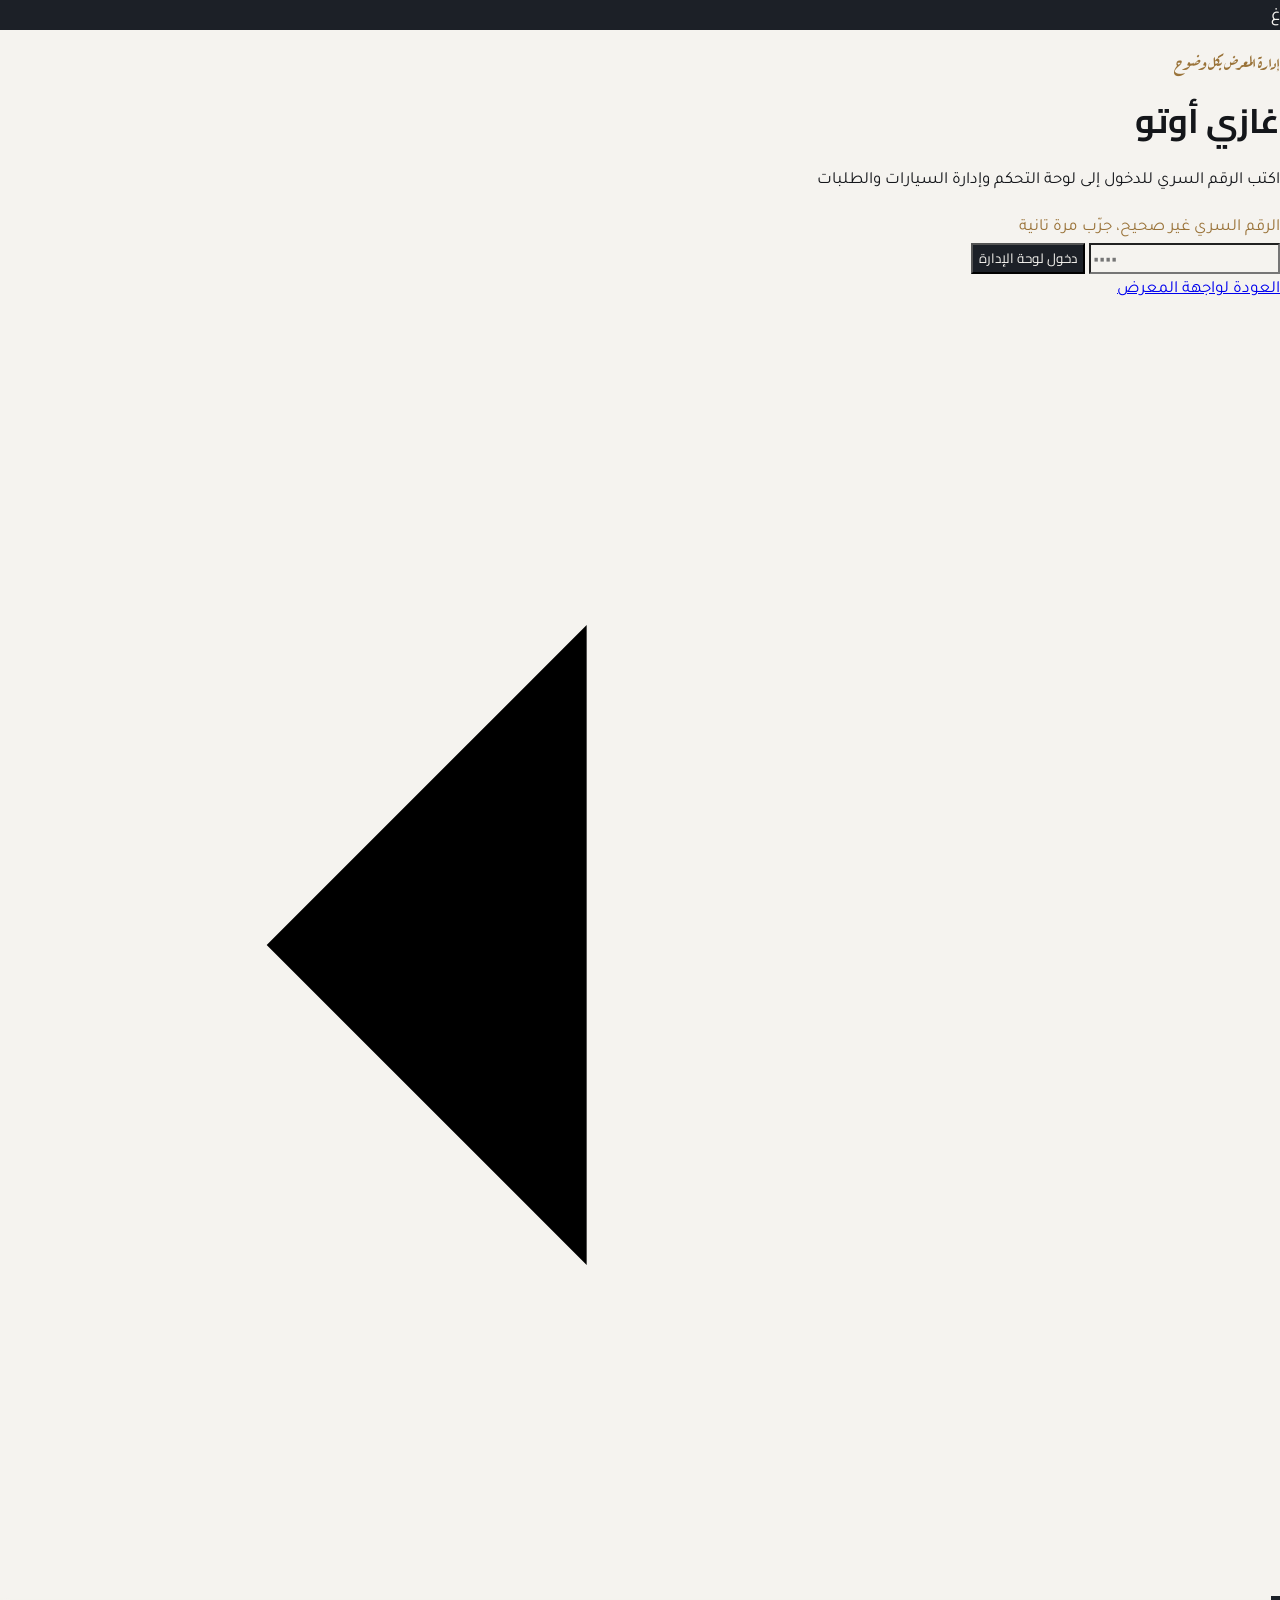
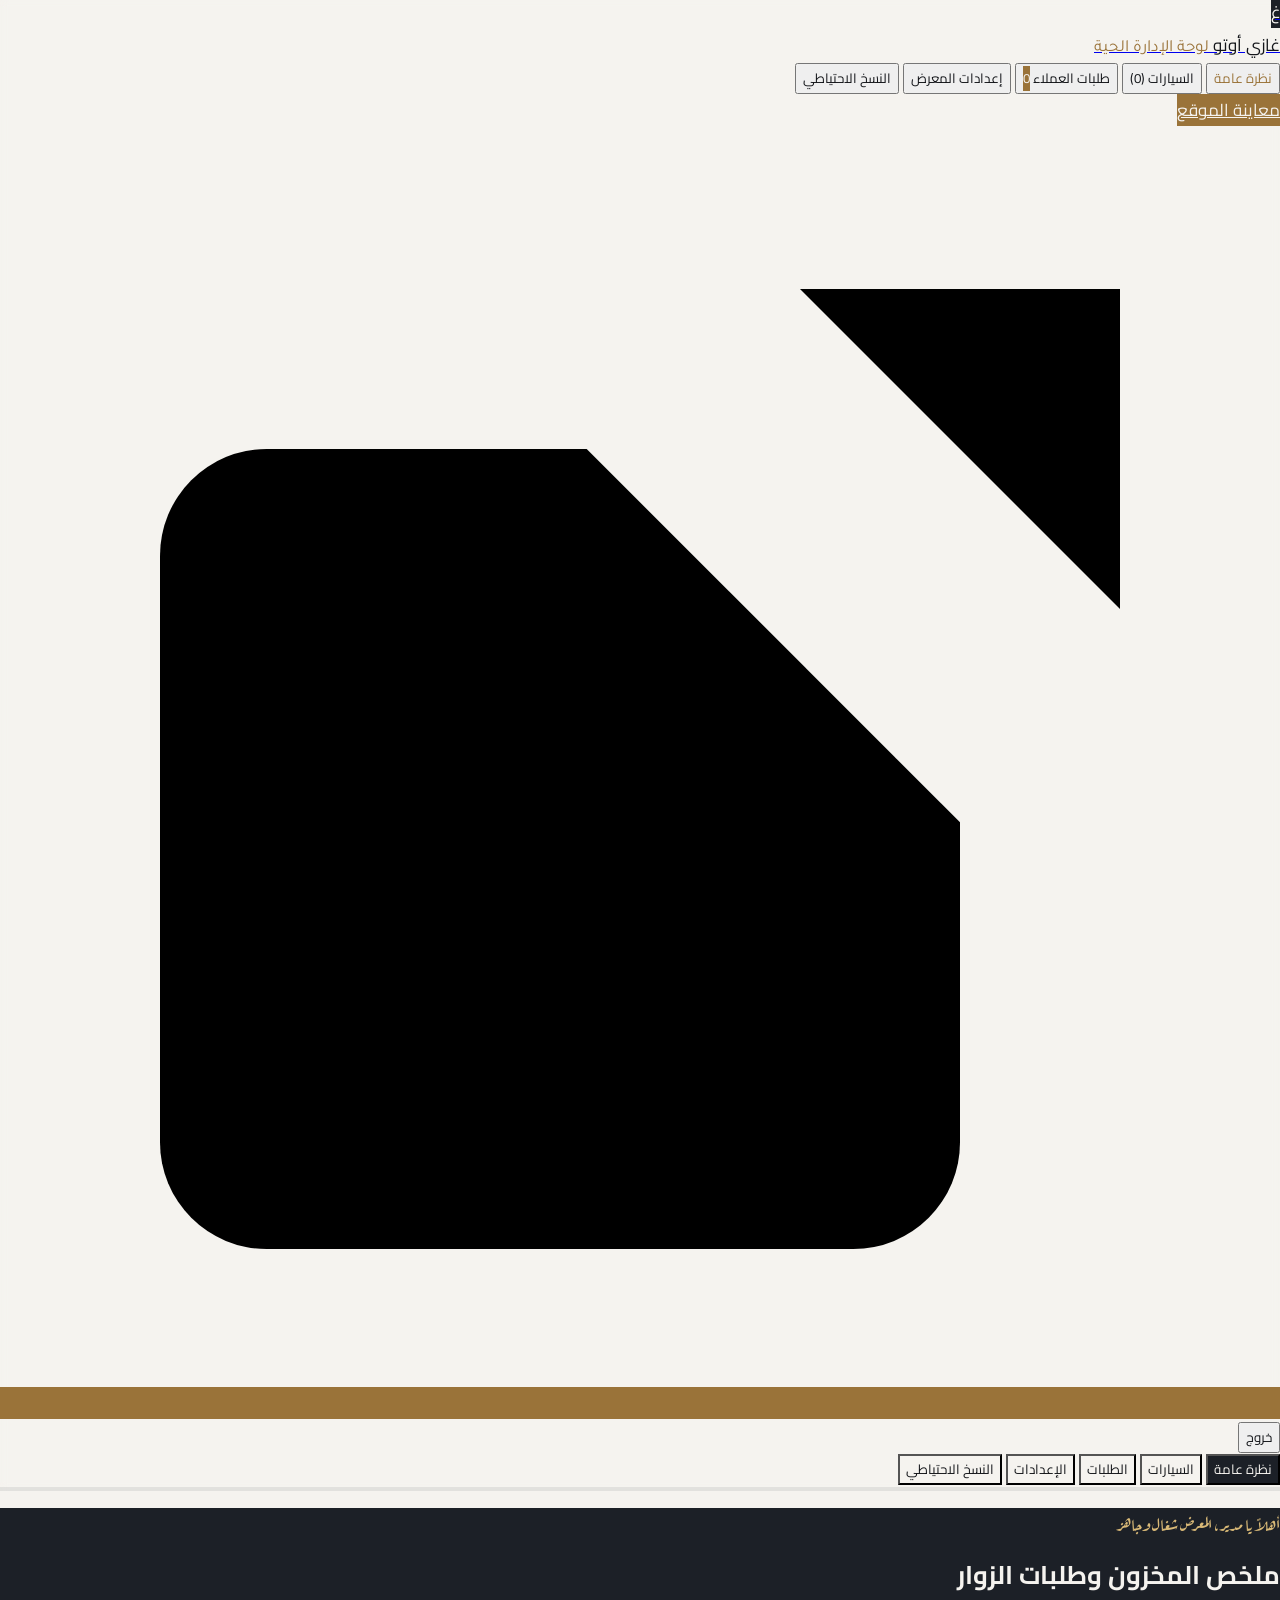
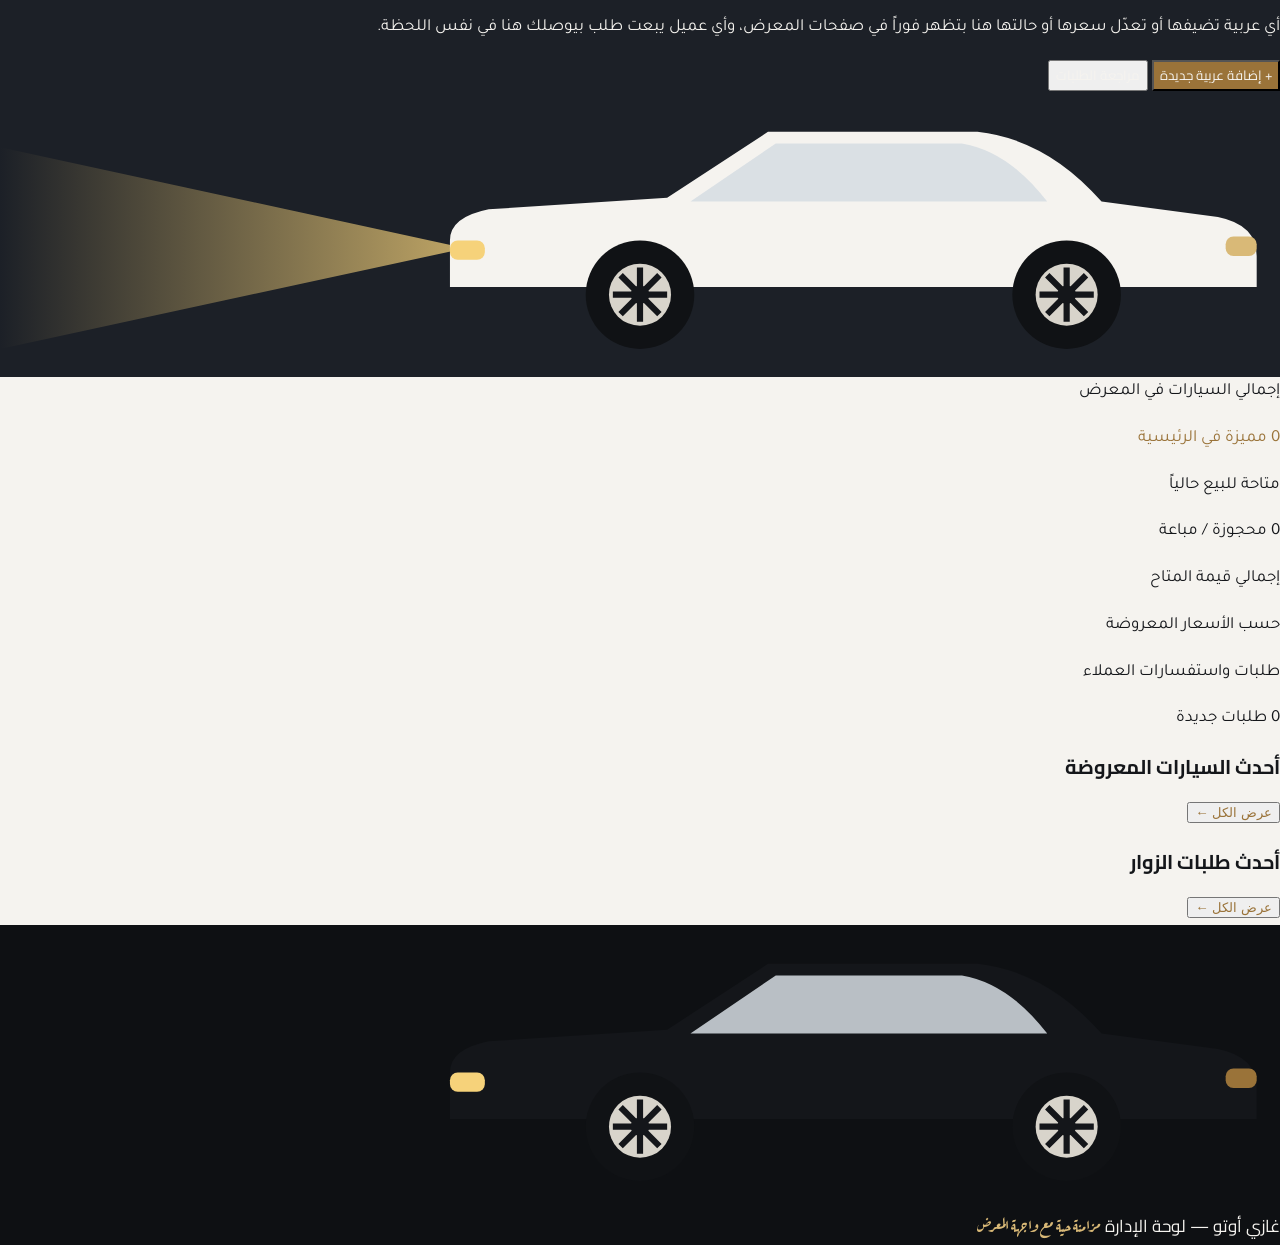
==== admin.html @ 392f503a "Add files via upload" ====
<!DOCTYPE html>
<html lang="ar" dir="rtl">
<head>
  <meta charset="UTF-8" />
  <meta name="viewport" content="width=device-width, initial-scale=1.0" />
  <title>غازي أوتو | لوحة التحكم الإدارية</title>
  <meta name="robots" content="noindex, nofollow" />
  <link rel="preconnect" href="https://fonts.googleapis.com" />
  <link rel="preconnect" href="https://fonts.gstatic.com" crossorigin />
  <link href="https://fonts.googleapis.com/css2?family=Aref+Ruqaa:wght@400;700&family=Cairo:wght@600;800;900&family=Tajawal:wght@400;500;700&display=swap" rel="stylesheet" />
  <script src="https://cdn.tailwindcss.com"></script>
  <script src="js/tailwind-config.js"></script>
  <link rel="stylesheet" href="css/styles.css" />
  <style>
    .admin-panel-section {
      display: none;
    }
    .admin-panel-section.active {
      display: block;
      animation: card-in 0.35s cubic-bezier(.2,.8,.2,1) both;
    }
    .admin-modal {
      display: none;
    }
    .admin-modal.open {
      display: flex;
    }
  </style>
</head>
<body class="min-h-screen bg-paper text-ink antialiased">

  <!-- ==================== LOGIN GATE ==================== -->
  <div id="loginGate" class="flex min-h-screen items-center justify-center px-5 py-12">
    <div class="w-full max-w-md overflow-hidden rounded-3xl border-2 border-ink/15 bg-white shadow-[0_24px_50px_-20px_rgba(20,22,26,.35)]">
      <div class="tread h-4 w-full"></div>
      <div class="p-8 text-center sm:p-10">
        <div class="mx-auto mb-5 grid size-16 place-items-center rounded-full bg-olive font-display text-3xl font-extrabold text-paper shadow-[0_0_0_4px_#ffffff,0_0_0_7px_var(--color-olive)]">
          <span class="relative">غ</span>
        </div>
        <p class="font-hand text-2xl text-clay">إدارة المعرض بكل وضوح</p>
        <h1 class="mt-1 font-display text-3xl font-black text-ink">غازي أوتو</h1>
        <p class="mt-2 text-sm text-ink/70">اكتب الرقم السري للدخول إلى لوحة التحكم وإدارة السيارات والطلبات</p>

        <div id="loginError" class="mt-4 hidden rounded-2xl border border-clay/40 bg-clay/10 px-4 py-2.5 text-sm font-bold text-clay">
          الرقم السري غير صحيح، جرّب مرة تانية
        </div>

        <div class="mt-6 space-y-4">
          <input
            type="password"
            id="pinInput"
            maxlength="16"
            placeholder="••••"
            autocomplete="off"
            dir="ltr"
            class="w-full rounded-2xl border-2 border-ink/15 bg-paper px-4 py-3.5 text-center font-display text-2xl font-extrabold tracking-[0.4em] outline-none transition focus:border-olive focus:bg-white"
          />
          <button
            type="button"
            id="loginBtn"
            class="w-full rounded-full bg-olive px-6 py-3.5 font-display text-lg font-extrabold text-paper transition hover:bg-clay"
          >
            دخول لوحة الإدارة
          </button>
        </div>

        <div class="mt-6 border-t border-ink/10 pt-4">
          <a href="index.html" class="inline-flex items-center gap-1.5 text-sm font-bold text-ink/60 transition hover:text-clay">
            <span>العودة لواجهة المعرض</span>
            <svg viewBox="0 0 24 24" class="size-4 fill-none stroke-current" stroke-width="2.2" stroke-linecap="round" stroke-linejoin="round"><path d="M19 12H5m6-6-6 6 6 6" /></svg>
          </a>
        </div>
      </div>
    </div>
  </div>

  <!-- ==================== MAIN ADMIN SHELL ==================== -->
  <div id="appShell" class="hidden min-h-screen flex-col">

    <!-- Sticky Header matching index.html -->
    <header class="sticky top-0 z-40 border-b border-ink/10 bg-paper/95 backdrop-blur-xs">
      <div class="mx-auto flex max-w-7xl items-center justify-between gap-4 px-5 py-3">
        <!-- Brand Mark -->
        <div class="flex items-center gap-3">
          <a href="index.html" target="_blank" rel="noopener" class="group flex items-center gap-3" title="فتح الموقع في تبويب جديد">
            <span class="relative grid size-11 place-items-center rounded-full bg-olive font-display text-xl font-extrabold text-paper shadow-[0_0_0_3px_var(--color-paper),0_0_0_5px_var(--color-olive)]">
              <span class="absolute inset-[5px] rounded-full border-2 border-dashed border-paper/40 transition-transform duration-700 group-hover:rotate-180"></span>
              <span class="relative">غ</span>
            </span>
            <div>
              <span class="flex items-center gap-2 font-display text-xl font-extrabold leading-none text-ink">
                غازي أوتو
                <span class="inline-block size-2.5 rounded-full bg-[#1f8f4d]" title="متصل بالموقع مباشرة"></span>
              </span>
              <span class="mt-1 block text-xs font-bold text-clay">لوحة الإدارة الحية</span>
            </div>
          </a>
        </div>

        <!-- Desktop Navigation Tabs -->
        <nav class="hidden items-center gap-7 lg:flex" aria-label="أقسام الإدارة">
          <button type="button" data-tab="dashboard" class="nav-link admin-tab-btn relative py-1.5 font-display text-[16px] font-extrabold text-clay transition-colors">
            نظرة عامة
            <span class="lane absolute inset-x-0 -bottom-1 h-[3px] rounded-full opacity-100"></span>
          </button>
          <button type="button" data-tab="cars" class="nav-link admin-tab-btn relative py-1.5 font-display text-[16px] font-bold text-ink transition-colors hover:text-clay">
            السيارات (<span id="navCarsCount">0</span>)
            <span class="lane absolute inset-x-0 -bottom-1 h-[3px] rounded-full opacity-0"></span>
          </button>
          <button type="button" data-tab="inquiries" class="nav-link admin-tab-btn relative inline-flex items-center gap-2 py-1.5 font-display text-[16px] font-bold text-ink transition-colors hover:text-clay">
            <span>طلبات العملاء</span>
            <span id="navNewInqBadge" class="hidden rounded-full bg-clay px-2 py-0.5 text-xs font-extrabold text-paper">0</span>
            <span class="lane absolute inset-x-0 -bottom-1 h-[3px] rounded-full opacity-0"></span>
          </button>
          <button type="button" data-tab="settings" class="nav-link admin-tab-btn relative py-1.5 font-display text-[16px] font-bold text-ink transition-colors hover:text-clay">
            إعدادات المعرض
            <span class="lane absolute inset-x-0 -bottom-1 h-[3px] rounded-full opacity-0"></span>
          </button>
          <button type="button" data-tab="backup" class="nav-link admin-tab-btn relative py-1.5 font-display text-[16px] font-bold text-ink transition-colors hover:text-clay">
            النسخ الاحتياطي
            <span class="lane absolute inset-x-0 -bottom-1 h-[3px] rounded-full opacity-0"></span>
          </button>
        </nav>

        <!-- Right Actions -->
        <div class="flex items-center gap-2.5">
          <a
            href="index.html"
            target="_blank"
            rel="noopener"
            class="inline-flex items-center gap-2 rounded-full bg-clay px-4 py-2 font-display text-sm font-extrabold text-paper transition hover:bg-olive"
          >
            <span>معاينة الموقع</span>
            <svg viewBox="0 0 24 24" class="size-4 fill-none stroke-current" stroke-width="2.2" stroke-linecap="round" stroke-linejoin="round">
              <path d="M18 13v6a2 2 0 0 1-2 2H5a2 2 0 0 1-2-2V8a2 2 0 0 1 2-2h6" />
              <polyline points="15 3 21 3 21 9" />
              <line x1="10" y1="14" x2="21" y2="3" />
            </svg>
          </a>
          <button
            type="button"
            id="logoutBtn"
            class="inline-flex items-center gap-1.5 rounded-full border-2 border-ink/15 bg-white px-4 py-2 font-display text-sm font-bold text-ink transition hover:border-ink"
          >
            خروج
          </button>
        </div>
      </div>

      <!-- Mobile Horizontal Tabs -->
      <div class="flex gap-2 overflow-x-auto border-t border-ink/10 bg-sand/40 px-4 py-2.5 lg:hidden">
        <button type="button" data-tab="dashboard" class="admin-tab-mobile shrink-0 rounded-full bg-olive px-4 py-1.5 font-display text-sm font-bold text-paper">نظرة عامة</button>
        <button type="button" data-tab="cars" class="admin-tab-mobile shrink-0 rounded-full border border-ink/15 bg-paper px-4 py-1.5 font-display text-sm font-bold text-ink">السيارات</button>
        <button type="button" data-tab="inquiries" class="admin-tab-mobile shrink-0 rounded-full border border-ink/15 bg-paper px-4 py-1.5 font-display text-sm font-bold text-ink">الطلبات</button>
        <button type="button" data-tab="settings" class="admin-tab-mobile shrink-0 rounded-full border border-ink/15 bg-paper px-4 py-1.5 font-display text-sm font-bold text-ink">الإعدادات</button>
        <button type="button" data-tab="backup" class="admin-tab-mobile shrink-0 rounded-full border border-ink/15 bg-paper px-4 py-1.5 font-display text-sm font-bold text-ink">النسخ الاحتياطي</button>
      </div>

      <div class="road-progress-track" aria-hidden="true">
        <div id="road-progress-fill" class="road-progress-fill"></div>
      </div>
    </header>

    <!-- Main Container -->
    <main class="mx-auto w-full max-w-7xl flex-1 px-5 py-8">

      <!-- ==================== TAB 1: DASHBOARD ==================== -->
      <section id="tab-dashboard" class="admin-panel-section active space-y-8">
        <!-- Hero Banner matching Showroom Aesthetic -->
        <div class="relative overflow-hidden rounded-3xl bg-olive p-7 text-paper shadow-[0_22px_45px_-22px_rgba(20,22,26,.8)] sm:p-9">
          <div class="relative z-10 flex flex-col justify-between gap-6 md:flex-row md:items-center">
            <div>
              <p class="font-hand text-2xl text-honey">أهلاً يا مدير، المعرض شغال وجاهز</p>
              <h2 class="mt-1 font-display text-2xl font-black sm:text-3xl">ملخص المخزون وطلبات الزوار</h2>
              <p class="mt-2 max-w-xl text-sm text-paper/75">
                أي عربية تضيفها أو تعدّل سعرها أو حالتها هنا بتظهر فوراً في صفحات المعرض، وأي عميل يبعت طلب بيوصلك هنا في نفس اللحظة.
              </p>
            </div>
            <div class="flex flex-wrap gap-3">
              <button
                type="button"
                onclick="openCarModal()"
                class="inline-flex items-center gap-2 rounded-full bg-clay px-6 py-3.5 font-display text-base font-extrabold text-paper shadow-lg transition hover:bg-honey hover:text-ink"
              >
                <span>+ إضافة عربية جديدة</span>
              </button>
              <button
                type="button"
                onclick="switchTab('inquiries')"
                class="inline-flex items-center gap-2 rounded-full border-2 border-paper/25 px-5 py-3.5 font-display text-sm font-bold text-paper transition hover:border-honey hover:text-honey"
              >
                <span>مراجعة الطلبات</span>
              </button>
            </div>
          </div>
          <div id="dashCarIllustration" class="pointer-events-none mt-6 opacity-35" dir="ltr"></div>
        </div>

        <!-- KPI Stats with License Plate Numbers -->
        <div class="grid gap-5 sm:grid-cols-2 xl:grid-cols-4">
          <div class="rounded-3xl border-2 border-ink/10 bg-white p-6 shadow-sm">
            <span class="text-sm font-bold text-ink/65">إجمالي السيارات في المعرض</span>
            <div id="kpiTotalCarsPlate" class="mt-3"></div>
            <p id="kpiFeaturedSub" class="mt-3 text-xs font-bold text-clay">0 مميزة في الرئيسية</p>
          </div>

          <div class="rounded-3xl border-2 border-ink/10 bg-white p-6 shadow-sm">
            <span class="text-sm font-bold text-ink/65">متاحة للبيع حالياً</span>
            <div id="kpiAvailableCarsPlate" class="mt-3"></div>
            <p id="kpiReservedSoldSub" class="mt-3 text-xs font-bold text-ink/60">0 محجوزة / مباعة</p>
          </div>

          <div class="rounded-3xl border-2 border-ink/10 bg-white p-6 shadow-sm">
            <span class="text-sm font-bold text-ink/65">إجمالي قيمة المتاح</span>
            <div id="kpiValuePlate" class="mt-3"></div>
            <p class="mt-3 text-xs font-bold text-ink/60">حسب الأسعار المعروضة</p>
          </div>

          <div class="rounded-3xl border-2 border-ink/10 bg-white p-6 shadow-sm">
            <span class="text-sm font-bold text-ink/65">طلبات واستفسارات العملاء</span>
            <div id="kpiInquiriesPlate" class="mt-3"></div>
            <p id="kpiNewInqSub" class="mt-3 text-xs font-bold text-[#1f8f4d]">0 طلبات جديدة</p>
          </div>
        </div>

        <!-- Recent Cars & Inquiries Grid -->
        <div class="grid gap-7 lg:grid-cols-2">
          <!-- Recent Cars -->
          <div class="overflow-hidden rounded-3xl border-2 border-ink/10 bg-white shadow-sm">
            <div class="flex items-center justify-between border-b border-ink/10 bg-sand/40 px-6 py-4">
              <h3 class="font-display text-lg font-extrabold text-ink">أحدث السيارات المعروضة</h3>
              <button type="button" onclick="switchTab('cars')" class="text-sm font-bold text-clay hover:underline">عرض الكل ←</button>
            </div>
            <div id="recentCarsList" class="divide-y divide-ink/10"></div>
          </div>

          <!-- Recent Inquiries -->
          <div class="overflow-hidden rounded-3xl border-2 border-ink/10 bg-white shadow-sm">
            <div class="flex items-center justify-between border-b border-ink/10 bg-sand/40 px-6 py-4">
              <h3 class="font-display text-lg font-extrabold text-ink">أحدث طلبات الزوار</h3>
              <button type="button" onclick="switchTab('inquiries')" class="text-sm font-bold text-clay hover:underline">عرض الكل ←</button>
            </div>
            <div id="recentInquiriesList" class="divide-y divide-ink/10"></div>
          </div>
        </div>
      </section>

      <!-- ==================== TAB 2: CARS MANAGEMENT ==================== -->
      <section id="tab-cars" class="admin-panel-section space-y-6">
        <div class="flex flex-col justify-between gap-4 sm:flex-row sm:items-center">
          <div>
            <h2 class="font-display text-2xl font-black text-ink sm:text-3xl">إدارة سيارات المعرض</h2>
            <p class="mt-1 text-sm text-ink/70">أضف سيارات جديدة، عدّل الأسعار والمواصفات، ميّز السيارات في الرئيسية، أو غيّر حالة البيع</p>
          </div>
          <button
            type="button"
            onclick="openCarModal()"
            class="inline-flex items-center justify-center gap-2 rounded-full bg-clay px-6 py-3 font-display text-base font-extrabold text-paper transition hover:bg-olive"
          >
            <span>+ إضافة عربية جديدة</span>
          </button>
        </div>

        <!-- Filter Bar -->
        <div class="flex flex-wrap items-center justify-between gap-3 rounded-3xl border-2 border-ink/10 bg-white p-4">
          <div class="flex flex-1 flex-wrap items-center gap-3">
            <input
              type="text"
              id="carSearchInput"
              oninput="renderCarsTable()"
              placeholder="ابحث باسم العربية، الماركة، أو سنة الصنع..."
              class="min-w-[230px] flex-1 rounded-xl border-2 border-ink/15 bg-paper/70 px-4 py-2.5 text-sm outline-none transition focus:border-olive"
            />
            <select
              id="carStatusFilter"
              onchange="renderCarsTable()"
              class="rounded-xl border-2 border-ink/15 bg-paper/70 px-4 py-2.5 text-sm font-bold outline-none focus:border-olive"
            >
              <option value="all">كل الحالات</option>
              <option value="available">متاحة</option>
              <option value="reserved">محجوزة</option>
              <option value="sold">مباعة</option>
            </select>
            <select
              id="carBodyFilter"
              onchange="renderCarsTable()"
              class="rounded-xl border-2 border-ink/15 bg-paper/70 px-4 py-2.5 text-sm font-bold outline-none focus:border-olive"
            >
              <option value="all">كل الفئات</option>
              <option value="sedan">سيدان</option>
              <option value="suv">SUV</option>
              <option value="hatchback">هاتشباك</option>
              <option value="coupe">كوبيه</option>
              <option value="pickup">بيك أب</option>
            </select>
          </div>
          <span id="carsFilteredCount" class="rounded-full bg-sand px-3.5 py-1.5 font-display text-xs font-extrabold text-ink">0 عربية</span>
        </div>

        <!-- Cars Table -->
        <div class="overflow-hidden rounded-3xl border-2 border-ink/10 bg-white shadow-sm">
          <div class="overflow-x-auto">
            <table class="w-full text-right">
              <thead class="border-b border-ink/10 bg-sand/50 font-display text-xs font-extrabold text-ink/80">
                <tr>
                  <th class="px-5 py-4">العربية</th>
                  <th class="px-4 py-4">الموديل والعداد</th>
                  <th class="px-4 py-4">المواصفات</th>
                  <th class="px-4 py-4">السعر</th>
                  <th class="px-4 py-4 text-center">الرئيسية</th>
                  <th class="px-4 py-4">الحالة</th>
                  <th class="px-5 py-4">إجراءات</th>
                </tr>
              </thead>
              <tbody id="carsTableBody" class="divide-y divide-ink/10 text-sm"></tbody>
            </table>
          </div>
        </div>
      </section>

      <!-- ==================== TAB 3: INQUIRIES ==================== -->
      <section id="tab-inquiries" class="admin-panel-section space-y-6">
        <div class="flex flex-col justify-between gap-4 sm:flex-row sm:items-center">
          <div>
            <h2 class="font-display text-2xl font-black text-ink sm:text-3xl">طلبات العملاء وبيع السيارات</h2>
            <p class="mt-1 text-sm text-ink/70">جميع الطلبات الواردة من نماذج الموقع (سؤال، تجربة قيادة، أو بيع عربية) وتواصل مباشر عبر واتساب</p>
          </div>
          <button
            type="button"
            onclick="openInquiryModal()"
            class="inline-flex items-center justify-center gap-2 rounded-full bg-olive px-6 py-3 font-display text-sm font-extrabold text-paper transition hover:bg-clay"
          >
            <span>+ تسجيل طلب يدوي</span>
          </button>
        </div>

        <!-- Filters -->
        <div class="flex flex-wrap items-center gap-3 rounded-3xl border-2 border-ink/10 bg-white p-4">
          <select
            id="inqStatusFilter"
            onchange="renderInquiriesTable()"
            class="rounded-xl border-2 border-ink/15 bg-paper/70 px-4 py-2.5 text-sm font-bold outline-none focus:border-olive"
          >
            <option value="all">كل الحالات</option>
            <option value="new">جديد</option>
            <option value="contacted">تم التواصل</option>
            <option value="completed">مكتمل</option>
          </select>
          <select
            id="inqKindFilter"
            onchange="renderInquiriesTable()"
            class="rounded-xl border-2 border-ink/15 bg-paper/70 px-4 py-2.5 text-sm font-bold outline-none focus:border-olive"
          >
            <option value="all">كل أنواع الطلبات</option>
            <option value="question">عندي سؤال</option>
            <option value="testDrive">تجربة قيادة</option>
            <option value="sellCar">بيع عربية</option>
            <option value="other">أخرى</option>
          </select>
        </div>

        <!-- Inquiries Table -->
        <div class="overflow-hidden rounded-3xl border-2 border-ink/10 bg-white shadow-sm">
          <div class="overflow-x-auto">
            <table class="w-full text-right">
              <thead class="border-b border-ink/10 bg-sand/50 font-display text-xs font-extrabold text-ink/80">
                <tr>
                  <th class="px-5 py-4">العميل</th>
                  <th class="px-4 py-4">الموبايل</th>
                  <th class="px-4 py-4">نوع الطلب</th>
                  <th class="px-4 py-4">العربية / الميعاد</th>
                  <th class="px-4 py-4">التفاصيل</th>
                  <th class="px-4 py-4">الحالة</th>
                  <th class="px-5 py-4">تواصل وإجراء</th>
                </tr>
              </thead>
              <tbody id="inquiriesTableBody" class="divide-y divide-ink/10 text-sm"></tbody>
            </table>
          </div>
        </div>
      </section>

      <!-- ==================== TAB 4: SETTINGS ==================== -->
      <section id="tab-settings" class="admin-panel-section space-y-6">
        <div>
          <h2 class="font-display text-2xl font-black text-ink sm:text-3xl">إعدادات المعرض وبيانات التواصل</h2>
          <p class="mt-1 text-sm text-ink/70">أي تعديل هنا بيتحدّث فوراً في الهيدر، الفوتر، زر الواتساب، وكلمة المعرض في الموقع</p>
        </div>

        <form id="settingsForm" onsubmit="saveSettingsForm(event)" class="rounded-3xl border-2 border-ink/10 bg-white p-6 shadow-sm sm:p-8">
          <div class="grid gap-5 sm:grid-cols-2">
            <label class="block">
              <span class="font-display text-sm font-extrabold text-ink">رقم الهاتف الظاهر في الموقع *</span>
              <input type="text" id="setPhone" dir="ltr" required class="mt-1.5 w-full rounded-xl border-2 border-ink/15 bg-paper/70 px-4 py-3 text-right outline-none focus:border-olive" />
            </label>

            <label class="block">
              <span class="font-display text-sm font-extrabold text-ink">رقم الواتساب (بالكود الدولي مثل 2010...) *</span>
              <input type="text" id="setWhatsapp" dir="ltr" required class="mt-1.5 w-full rounded-xl border-2 border-ink/15 bg-paper/70 px-4 py-3 text-right outline-none focus:border-olive" />
            </label>

            <label class="block">
              <span class="font-display text-sm font-extrabold text-ink">اسم صاحب المعرض / المسؤول</span>
              <input type="text" id="setOwnerName" class="mt-1.5 w-full rounded-xl border-2 border-ink/15 bg-paper/70 px-4 py-3 outline-none focus:border-olive" />
            </label>

            <label class="block">
              <span class="font-display text-sm font-extrabold text-ink">مواعيد العمل</span>
              <input type="text" id="setHours" class="mt-1.5 w-full rounded-xl border-2 border-ink/15 bg-paper/70 px-4 py-3 outline-none focus:border-olive" />
            </label>

            <label class="block sm:col-span-2">
              <span class="font-display text-sm font-extrabold text-ink">عنوان المعرض</span>
              <textarea id="setAddress" rows="2" class="mt-1.5 w-full rounded-xl border-2 border-ink/15 bg-paper/70 px-4 py-3 outline-none focus:border-olive"></textarea>
            </label>

            <label class="block">
              <span class="font-display text-sm font-extrabold text-ink">رابط خرائط جوجل (Google Maps)</span>
              <input type="url" id="setMapUrl" dir="ltr" class="mt-1.5 w-full rounded-xl border-2 border-ink/15 bg-paper/70 px-4 py-3 text-left outline-none focus:border-olive" />
            </label>

            <label class="block">
              <span class="font-display text-sm font-extrabold text-ink">رابط صفحة فيسبوك</span>
              <input type="url" id="setFacebook" dir="ltr" class="mt-1.5 w-full rounded-xl border-2 border-ink/15 bg-paper/70 px-4 py-3 text-left outline-none focus:border-olive" />
            </label>

            <label class="block">
              <span class="font-display text-sm font-extrabold text-ink">رابط حساب انستجرام</span>
              <input type="url" id="setInstagram" dir="ltr" class="mt-1.5 w-full rounded-xl border-2 border-ink/15 bg-paper/70 px-4 py-3 text-left outline-none focus:border-olive" />
            </label>

            <label class="block">
              <span class="font-display text-sm font-extrabold text-ink">تغيير الرقم السري للوحة التحكم (اتركه فارغاً للإبقاء على الحالي)</span>
              <input type="password" id="setAdminPin" placeholder="الافتراضي: 2026" class="mt-1.5 w-full rounded-xl border-2 border-ink/15 bg-paper/70 px-4 py-3 outline-none focus:border-olive" />
            </label>

            <label class="block sm:col-span-2">
              <span class="font-display text-sm font-extrabold text-ink">كلمة المعرض للزوار (Owner Note)</span>
              <textarea id="setOwnerNote" rows="3" class="mt-1.5 w-full rounded-xl border-2 border-ink/15 bg-paper/70 px-4 py-3 outline-none focus:border-olive"></textarea>
            </label>
          </div>

          <div class="mt-6 flex flex-wrap items-center gap-4 border-t border-ink/10 pt-6">
            <button type="submit" class="rounded-full bg-clay px-8 py-3.5 font-display text-base font-extrabold text-paper transition hover:bg-olive">
              حفظ وتحديث الموقع فوراً
            </button>
          </div>
        </form>
      </section>

      <!-- ==================== TAB 5: BACKUP ==================== -->
      <section id="tab-backup" class="admin-panel-section space-y-6">
        <div>
          <h2 class="font-display text-2xl font-black text-ink sm:text-3xl">النسخ الاحتياطي وإدارة البيانات</h2>
          <p class="mt-1 text-sm text-ink/70">حمّل نسخة احتياطية كاملة من سياراتك وطلباتك وإعداداتك في ملف JSON أو استرجعها في أي وقت</p>
        </div>

        <div class="rounded-3xl border-2 border-ink/10 bg-white p-6 shadow-sm sm:p-8">
          <p class="font-hand text-2xl text-clay">أمان بيانات معرضك أولوية</p>
          <p class="mt-2 max-w-2xl text-sm text-ink/75">
            البيانات محفوظة محلياً في المتصفح ومتزامنة لحظياً بين لوحة الإدارة وصفحات الموقع (<code>index.html</code>، <code>cars.html</code>، <code>car.html</code>). يُنصح بتحميل نسخة احتياطية بعد إضافة سيارات جديدة.
          </p>

          <div class="mt-6 flex flex-wrap gap-3">
            <button
              type="button"
              onclick="exportBackup()"
              class="inline-flex items-center gap-2 rounded-full bg-olive px-6 py-3 font-display text-sm font-extrabold text-paper transition hover:bg-clay"
            >
              <span>تحميل نسخة احتياطية (JSON)</span>
            </button>

            <label class="inline-flex cursor-pointer items-center gap-2 rounded-full border-2 border-ink/20 bg-paper px-6 py-3 font-display text-sm font-extrabold text-ink transition hover:border-olive">
              <span>استيراد نسخة احتياطية</span>
              <input type="file" accept=".json" class="hidden" onchange="importBackup(event)" />
            </label>

            <button
              type="button"
              onclick="handleResetDefaults()"
              class="inline-flex items-center gap-2 rounded-full border-2 border-clay/40 bg-clay/10 px-6 py-3 font-display text-sm font-extrabold text-clay transition hover:bg-clay hover:text-paper"
            >
              <span>استعادة البيانات الافتراضية</span>
            </button>
          </div>
        </div>
      </section>
    </main>

    <!-- Footer matching index.html -->
    <footer class="relative mt-20 bg-olive-deep text-paper">
      <div dir="ltr" class="absolute inset-x-0 -top-10 h-10 overflow-hidden" aria-hidden="true">
        <div class="absolute inset-x-0 bottom-0 h-3 bg-[#14161a]"></div>
        <div class="road-dash absolute inset-x-0 bottom-[5px] h-[2px] [background-image:repeating-linear-gradient(90deg,#d9b977_0_26px,transparent_26px_52px)]"></div>
        <div id="footerCarIllustration" class="road-car absolute bottom-[6px] left-[12%] w-28"></div>
      </div>
      <div class="mx-auto flex max-w-7xl flex-col items-center justify-between gap-3 px-5 py-6 text-sm text-paper/70 sm:flex-row">
        <span class="font-display font-bold text-paper">غازي أوتو — لوحة الإدارة</span>
        <span class="font-hand text-lg text-honey">مزامنة حية مع واجهة المعرض</span>
      </div>
    </footer>
  </div>

  <!-- ==================== CAR ADD / EDIT MODAL ==================== -->
  <div id="carModal" class="admin-modal fixed inset-0 z-50 items-center justify-center bg-ink/70 p-4 backdrop-blur-xs">
    <div class="max-h-[92vh] w-full max-w-3xl overflow-y-auto rounded-3xl border-2 border-ink/20 bg-paper shadow-2xl">
      <div class="sticky top-0 z-10 flex items-center justify-between border-b border-ink/10 bg-paper px-6 py-4">
        <h3 id="carModalTitle" class="font-display text-xl font-black text-ink">إضافة عربية جديدة</h3>
        <button type="button" onclick="closeCarModal()" class="rounded-full border border-ink/20 px-4 py-1.5 text-sm font-bold hover:bg-sand">إغلاق</button>
      </div>

      <form id="carForm" onsubmit="saveCarForm(event)" class="space-y-5 p-6">
        <input type="hidden" id="carId" />

        <div class="grid gap-4 sm:grid-cols-2">
          <label class="block">
            <span class="font-display text-sm font-bold">اسم السيارة / الفئة *</span>
            <input type="text" id="carName" required placeholder="مثال: مرسيدس C200 AMG" class="mt-1 w-full rounded-xl border-2 border-ink/15 bg-white px-4 py-2.5 outline-none focus:border-olive" />
          </label>

          <label class="block">
            <span class="font-display text-sm font-bold">الماركة (Brand) *</span>
            <input type="text" id="carBrand" required placeholder="مثال: Mercedes" class="mt-1 w-full rounded-xl border-2 border-ink/15 bg-white px-4 py-2.5 outline-none focus:border-olive" />
          </label>

          <label class="block">
            <span class="font-display text-sm font-bold">سنة الصنع *</span>
            <input type="number" id="carYear" required min="1990" max="2028" value="2024" class="mt-1 w-full rounded-xl border-2 border-ink/15 bg-white px-4 py-2.5 outline-none focus:border-olive" />
          </label>

          <label class="block">
            <span class="font-display text-sm font-bold">السعر (بالجنيه المصري) *</span>
            <input type="number" id="carPrice" required min="0" step="1000" placeholder="1750000" class="mt-1 w-full rounded-xl border-2 border-ink/15 bg-white px-4 py-2.5 outline-none focus:border-olive" />
          </label>

          <label class="block">
            <span class="font-display text-sm font-bold">نوع الهيكل</span>
            <select id="carBodyType" class="mt-1 w-full rounded-xl border-2 border-ink/15 bg-white px-4 py-2.5 outline-none focus:border-olive">
              <option value="sedan">سيدان</option>
              <option value="suv">SUV</option>
              <option value="hatchback">هاتشباك</option>
              <option value="coupe">كوبيه</option>
              <option value="pickup">بيك أب</option>
            </select>
          </label>

          <label class="block">
            <span class="font-display text-sm font-bold">الحالة الفنية</span>
            <select id="carCondition" class="mt-1 w-full rounded-xl border-2 border-ink/15 bg-white px-4 py-2.5 outline-none focus:border-olive">
              <option value="used">مستعملة</option>
              <option value="new">زيرو</option>
            </select>
          </label>

          <label class="block">
            <span class="font-display text-sm font-bold">المسافة المقطوعة (كم)</span>
            <input type="number" id="carMileage" min="0" value="0" class="mt-1 w-full rounded-xl border-2 border-ink/15 bg-white px-4 py-2.5 outline-none focus:border-olive" />
          </label>

          <label class="block">
            <span class="font-display text-sm font-bold">سعة المحرك (CC)</span>
            <input type="number" id="carEngineCc" min="0" placeholder="1600" class="mt-1 w-full rounded-xl border-2 border-ink/15 bg-white px-4 py-2.5 outline-none focus:border-olive" />
          </label>

          <label class="block">
            <span class="font-display text-sm font-bold">ناقل الحركة</span>
            <select id="carTransmission" class="mt-1 w-full rounded-xl border-2 border-ink/15 bg-white px-4 py-2.5 outline-none focus:border-olive">
              <option value="automatic">أوتوماتيك</option>
              <option value="manual">مانيوال</option>
            </select>
          </label>

          <label class="block">
            <span class="font-display text-sm font-bold">نوع الوقود</span>
            <select id="carFuel" class="mt-1 w-full rounded-xl border-2 border-ink/15 bg-white px-4 py-2.5 outline-none focus:border-olive">
              <option value="petrol">بنزين</option>
              <option value="hybrid">هايبرد</option>
              <option value="electric">كهرباء</option>
              <option value="diesel">ديزل</option>
            </select>
          </label>

          <label class="block">
            <span class="font-display text-sm font-bold">اللون الخارجي</span>
            <input type="text" id="carColor" placeholder="أسود ميتاليك" class="mt-1 w-full rounded-xl border-2 border-ink/15 bg-white px-4 py-2.5 outline-none focus:border-olive" />
          </label>

          <label class="block">
            <span class="font-display text-sm font-bold">حالة العرض</span>
            <select id="carStatus" class="mt-1 w-full rounded-xl border-2 border-ink/15 bg-white px-4 py-2.5 outline-none focus:border-olive">
              <option value="available">متاحة للبيع</option>
              <option value="reserved">محجوزة</option>
              <option value="sold">مباعة</option>
            </select>
          </label>
        </div>

        <!-- Checkboxes -->
        <div class="flex flex-wrap gap-6 rounded-2xl border border-ink/10 bg-sand/50 px-4 py-3">
          <label class="inline-flex cursor-pointer items-center gap-2.5 font-display text-sm font-extrabold">
            <input type="checkbox" id="carFeatured" class="size-4 accent-clay" />
            <span>تمييز العربية في الصفحة الرئيسية</span>
          </label>
          <label class="inline-flex cursor-pointer items-center gap-2.5 font-display text-sm font-extrabold">
            <input type="checkbox" id="carNegotiable" checked class="size-4 accent-clay" />
            <span>السعر قابل للتفاوض</span>
          </label>
        </div>

        <!-- Main Image -->
        <div class="space-y-2">
          <label class="block">
            <span class="font-display text-sm font-bold">رابط الصورة الرئيسية (URL) أو ارفع من جهازك</span>
            <input type="text" id="carImageUrl" dir="ltr" oninput="updateMainImgPreview(this.value)" placeholder="https://..." class="mt-1 w-full rounded-xl border-2 border-ink/15 bg-white px-4 py-2.5 text-left outline-none focus:border-olive" />
          </label>
          <div class="flex flex-wrap items-center gap-4">
            <img id="carMainImgPreview" src="" alt="معاينة الصورة" class="h-20 w-32 rounded-xl border-2 border-ink/15 bg-sand object-cover" />
            <label class="cursor-pointer rounded-full border-2 border-ink/20 bg-white px-4 py-2 text-xs font-extrabold transition hover:border-olive">
              <span>رفع صورة من الجهاز</span>
              <input type="file" accept="image/*" class="hidden" onchange="handleMainImageUpload(event)" />
            </label>
            <input type="text" id="carImageAlt" placeholder="وصف قصير للصورة (Alt)" class="flex-1 rounded-xl border-2 border-ink/15 bg-white px-3 py-2 text-xs outline-none focus:border-olive" />
          </div>
        </div>

        <!-- Gallery URLs -->
        <div class="space-y-2">
          <div class="flex items-center justify-between">
            <span class="font-display text-sm font-bold">صور إضافية للمعرض (رابط في كل سطر)</span>
            <label class="cursor-pointer text-xs font-extrabold text-clay hover:underline">
              <span>+ إضافة صورة من الجهاز للمعرض</span>
              <input type="file" accept="image/*" class="hidden" onchange="handleGalleryImageUpload(event)" />
            </label>
          </div>
          <textarea id="carGalleryUrls" dir="ltr" rows="2" placeholder="https://example.com/photo-1.jpg&#10;https://example.com/photo-2.jpg" class="w-full rounded-xl border-2 border-ink/15 bg-white px-4 py-2.5 text-left text-xs outline-none focus:border-olive"></textarea>
        </div>

        <!-- Description & Features -->
        <div class="grid gap-4 sm:grid-cols-2">
          <label class="block">
            <span class="font-display text-sm font-bold">الوصف وحالة الفابريكا</span>
            <textarea id="carDescription" rows="4" placeholder="فابريكا بالكامل من الإكصدام للإكصدام، صيانات توكيل منتظمة..." class="mt-1 w-full rounded-xl border-2 border-ink/15 bg-white px-4 py-2.5 text-sm outline-none focus:border-olive"></textarea>
          </label>

          <label class="block">
            <span class="font-display text-sm font-bold">التجهيزات والمميزات (ميزة في كل سطر)</span>
            <textarea id="carFeaturesText" rows="4" placeholder="سقف بانوراما كهرباء&#10;كاميرا 360 درجة&#10;بصمة وتشغيل عن بعد" class="mt-1 w-full rounded-xl border-2 border-ink/15 bg-white px-4 py-2.5 text-sm outline-none focus:border-olive"></textarea>
          </label>
        </div>

        <label class="block">
          <span class="font-display text-xs font-bold text-ink/60">الرابط المختصر (Slug) — يُترك فارغاً للتوليد التلقائي</span>
          <input type="text" id="carSlug" dir="ltr" placeholder="mercedes-c200-2021" class="mt-1 w-full rounded-xl border border-ink/15 bg-white/80 px-3 py-2 text-left text-xs outline-none focus:border-olive" />
        </label>

        <div class="flex justify-end gap-3 border-t border-ink/10 pt-4">
          <button type="button" onclick="closeCarModal()" class="rounded-full border-2 border-ink/15 bg-white px-5 py-2.5 font-display text-sm font-bold">إلغاء</button>
          <button type="submit" class="rounded-full bg-clay px-7 py-2.5 font-display text-sm font-extrabold text-paper transition hover:bg-olive">حفظ ونشر على الموقع</button>
        </div>
      </form>
    </div>
  </div>

  <!-- ==================== MANUAL INQUIRY MODAL ==================== -->
  <div id="inquiryModal" class="admin-modal fixed inset-0 z-50 items-center justify-center bg-ink/70 p-4 backdrop-blur-xs">
    <div class="w-full max-w-lg rounded-3xl border-2 border-ink/20 bg-paper shadow-2xl">
      <div class="flex items-center justify-between border-b border-ink/10 px-6 py-4">
        <h3 class="font-display text-xl font-black text-ink">تسجيل طلب عميل يدوياً</h3>
        <button type="button" onclick="closeInquiryModal()" class="rounded-full border border-ink/20 px-4 py-1.5 text-sm font-bold hover:bg-sand">إغلاق</button>
      </div>
      <form id="manualInquiryForm" onsubmit="saveManualInquiry(event)" class="space-y-4 p-6">
        <label class="block">
          <span class="font-display text-sm font-bold">اسم العميل *</span>
          <input type="text" id="inqName" required class="mt-1 w-full rounded-xl border-2 border-ink/15 bg-white px-4 py-2.5 outline-none focus:border-olive" />
        </label>
        <label class="block">
          <span class="font-display text-sm font-bold">رقم الموبايل *</span>
          <input type="tel" id="inqPhone" dir="ltr" required placeholder="01xxxxxxxxx" class="mt-1 w-full rounded-xl border-2 border-ink/15 bg-white px-4 py-2.5 text-right outline-none focus:border-olive" />
        </label>
        <div class="grid gap-4 sm:grid-cols-2">
          <label class="block">
            <span class="font-display text-sm font-bold">نوع الطلب</span>
            <select id="inqKind" class="mt-1 w-full rounded-xl border-2 border-ink/15 bg-white px-4 py-2.5 outline-none focus:border-olive">
              <option value="question">عندي سؤال</option>
              <option value="testDrive">تجربة قيادة</option>
              <option value="sellCar">بيع عربية</option>
              <option value="other">أخرى</option>
            </select>
          </label>
          <label class="block">
            <span class="font-display text-sm font-bold">العربية (اختياري)</span>
            <input type="text" id="inqCarName" placeholder="مثال: كيا سبورتاج" class="mt-1 w-full rounded-xl border-2 border-ink/15 bg-white px-4 py-2.5 outline-none focus:border-olive" />
          </label>
        </div>
        <label class="block">
          <span class="font-display text-sm font-bold">ميعاد مفضل (اختياري)</span>
          <input type="text" id="inqPreferredTime" placeholder="مثال: غداً الساعة 5 مساءً" class="mt-1 w-full rounded-xl border-2 border-ink/15 bg-white px-4 py-2.5 outline-none focus:border-olive" />
        </label>
        <label class="block">
          <span class="font-display text-sm font-bold">تفاصيل الطلب / بيانات العربية المعروضة للبيع</span>
          <textarea id="inqMessage" rows="3" class="mt-1 w-full rounded-xl border-2 border-ink/15 bg-white px-4 py-2.5 outline-none focus:border-olive"></textarea>
        </label>
        <div class="flex justify-end gap-3 border-t border-ink/10 pt-4">
          <button type="button" onclick="closeInquiryModal()" class="rounded-full border-2 border-ink/15 bg-white px-5 py-2.5 font-display text-sm font-bold">إلغاء</button>
          <button type="submit" class="rounded-full bg-clay px-7 py-2.5 font-display text-sm font-extrabold text-paper transition hover:bg-olive">حفظ الطلب</button>
        </div>
      </form>
    </div>
  </div>

  <!-- Toast Notification -->
  <div id="toast" class="pointer-events-none fixed bottom-5 left-5 z-50 translate-y-24 rounded-full border-2 border-honey bg-olive px-6 py-3 font-display text-sm font-extrabold text-paper opacity-0 shadow-xl transition-all duration-300"></div>

  <!-- Core Site Scripts (Same Store & Components as index.html) -->
  <script src="js/default-data.js"></script>
  <script src="js/store.js"></script>
  <script src="js/components.js"></script>

  <script>
    (function () {
      const Store = window.GhazyStore;
      const UI = window.GhazyUI;

      const FALLBACK_CAR_IMG = "data:image/svg+xml,%3Csvg xmlns='http://www.w3.org/2000/svg' width='640' height='480' viewBox='0 0 640 480'%3E%3Crect width='640' height='480' fill='%231c2027'/%3E%3Ctext x='50%25' y='48%25' dominant-baseline='middle' text-anchor='middle' fill='%23f5f3ef' font-family='sans-serif' font-size='26' font-weight='bold'%3EGHAZY AUTO%3C/text%3E%3Ctext x='50%25' y='57%25' dominant-baseline='middle' text-anchor='middle' fill='%23d9b977' font-family='sans-serif' font-size='16'%3E%D8%BA%D8%A7%D8%B2%D9%8A %D8%A3%D9%88%D8%AA%D9%88%3C/text%3E%3C/svg%3E";

      // Render signature car illustrations from components.js
      const dashCarEl = document.getElementById('dashCarIllustration');
      if (dashCarEl && UI && UI.carSilhouetteSvg) {
        dashCarEl.innerHTML = UI.carSilhouetteSvg({ beam: true, body: '#f5f3ef', accent: '#d9b977', className: 'h-12 w-auto' });
      }
      const footerCarEl = document.getElementById('footerCarIllustration');
      if (footerCarEl && UI && UI.carSilhouetteSvg) {
        footerCarEl.innerHTML = UI.carSilhouetteSvg({ className: 'h-auto w-full' });
      }

      function showToast(msg) {
        const el = document.getElementById('toast');
        el.textContent = msg;
        el.classList.remove('translate-y-24', 'opacity-0');
        clearTimeout(window.__ghazyAdminToast);
        window.__ghazyAdminToast = setTimeout(() => {
          el.classList.add('translate-y-24', 'opacity-0');
        }, 3200);
      }

      // Scroll progress bar matching components.js
      window.addEventListener('scroll', () => {
        const fill = document.getElementById('road-progress-fill');
        if (!fill) return;
        const doc = document.documentElement;
        const max = doc.scrollHeight - doc.clientHeight;
        const pct = max > 0 ? Math.min(100, Math.max(0, (window.scrollY / max) * 100)) : 0;
        fill.style.width = pct + '%';
      }, { passive: true });

      // ==================== AUTHENTICATION ====================
      function getExpectedPin() {
        const settings = Store.getSettings();
        return String(settings.adminPin || window.GHAZY_DEFAULTS.settings.adminPin || '2026').trim();
      }

      function unlockAdmin() {
        document.getElementById('loginGate').classList.add('hidden');
        document.getElementById('appShell').classList.remove('hidden');
        document.getElementById('appShell').classList.add('flex');
        refreshAll();
      }

      function attemptLogin() {
        const val = document.getElementById('pinInput').value.trim();
        const err = document.getElementById('loginError');
        if (val === getExpectedPin()) {
          sessionStorage.setItem('ghazy_admin_unlocked', '1');
          err.classList.add('hidden');
          document.getElementById('pinInput').value = '';
          unlockAdmin();
        } else {
          err.classList.remove('hidden');
        }
      }

      document.getElementById('loginBtn').addEventListener('click', attemptLogin);
      document.getElementById('pinInput').addEventListener('keydown', (e) => {
        if (e.key === 'Enter') attemptLogin();
      });

      document.getElementById('logoutBtn').addEventListener('click', () => {
        sessionStorage.removeItem('ghazy_admin_unlocked');
        document.getElementById('appShell').classList.add('hidden');
        document.getElementById('appShell').classList.remove('flex');
        document.getElementById('loginGate').classList.remove('hidden');
      });

      if (sessionStorage.getItem('ghazy_admin_unlocked') === '1') {
        unlockAdmin();
      }

      // ==================== TAB NAVIGATION ====================
      window.switchTab = function (tabName) {
        document.querySelectorAll('.admin-panel-section').forEach((sec) => {
          sec.classList.toggle('active', sec.id === 'tab-' + tabName);
        });

        document.querySelectorAll('.admin-tab-btn').forEach((btn) => {
          const active = btn.dataset.tab === tabName;
          btn.classList.toggle('text-clay', active);
          btn.classList.toggle('font-extrabold', active);
          btn.classList.toggle('text-ink', !active);
          btn.classList.toggle('font-bold', !active);
          const lane = btn.querySelector('.lane');
          if (lane) {
            lane.classList.toggle('opacity-100', active);
            lane.classList.toggle('opacity-0', !active);
          }
        });

        document.querySelectorAll('.admin-tab-mobile').forEach((btn) => {
          const active = btn.dataset.tab === tabName;
          btn.classList.toggle('bg-olive', active);
          btn.classList.toggle('text-paper', active);
          btn.classList.toggle('bg-paper', !active);
          btn.classList.toggle('text-ink', !active);
        });
      };

      document.querySelectorAll('.admin-tab-btn, .admin-tab-mobile').forEach((btn) => {
        btn.addEventListener('click', () => window.switchTab(btn.dataset.tab));
      });

      // ==================== RENDER DASHBOARD ====================
      function statusPillHtml(status) {
        const label = Store.labels.status[status] || status;
        if (status === 'available') {
          return `<span class="inline-block rounded-full bg-[#1f8f4d]/15 px-3 py-1 text-xs font-extrabold text-[#1f8f4d]">${Store.escapeHtml(label)}</span>`;
        }
        if (status === 'reserved') {
          return `<span class="inline-block rounded-full bg-honey/35 px-3 py-1 text-xs font-extrabold text-ink">${Store.escapeHtml(label)}</span>`;
        }
        return `<span class="inline-block rounded-full bg-ink text-xs font-extrabold text-paper px-3 py-1">${Store.escapeHtml(label)}</span>`;
      }

      function renderDashboard() {
        const cars = Store.getCars();
        const inquiries = Store.getInquiries();

        const availableCars = cars.filter((c) => c.status === 'available');
        const featuredCount = cars.filter((c) => c.featured).length;
        const otherStatusCount = cars.length - availableCars.length;
        const totalAvailableValue = availableCars.reduce((sum, c) => sum + Number(c.price || 0), 0);
        const newInquiriesCount = inquiries.filter((i) => i.status === 'new').length;

        document.getElementById('navCarsCount').textContent = cars.length;
        const navBadge = document.getElementById('navNewInqBadge');
        if (newInquiriesCount > 0) {
          navBadge.textContent = newInquiriesCount;
          navBadge.classList.remove('hidden');
        } else {
          navBadge.classList.add('hidden');
        }

        // License Plate KPIs
        document.getElementById('kpiTotalCarsPlate').innerHTML = UI.plateHtml(Store.formatPrice(cars.length), { unit: 'عربية', size: 'sm' });
        document.getElementById('kpiFeaturedSub').textContent = `${featuredCount} معروضة في الرئيسية`;

        document.getElementById('kpiAvailableCarsPlate').innerHTML = UI.plateHtml(Store.formatPrice(availableCars.length), { unit: 'متاحة', size: 'sm' });
        document.getElementById('kpiReservedSoldSub').textContent = `${otherStatusCount} محجوزة أو مباعة`;

        document.getElementById('kpiValuePlate').innerHTML = UI.plateHtml(Store.formatPrice(totalAvailableValue), { unit: 'ج.م', size: 'sm' });

        document.getElementById('kpiInquiriesPlate').innerHTML = UI.plateHtml(Store.formatPrice(inquiries.length), { unit: 'طلب', size: 'sm' });
        document.getElementById('kpiNewInqSub').textContent = `${newInquiriesCount} طلبات جديدة بانتظار الرد`;

        // Recent Cars
        const recentCarsEl = document.getElementById('recentCarsList');
        if (!cars.length) {
          recentCarsEl.innerHTML = '<div class="p-8 text-center text-sm text-ink/60">لا توجد سيارات مضافة حتى الآن</div>';
        } else {
          recentCarsEl.innerHTML = cars.slice(0, 5).map((car) => `
            <div class="flex items-center justify-between gap-3 px-6 py-3.5 transition hover:bg-paper/60">
              <div class="flex items-center gap-3 min-w-0">
                <img src="${Store.escapeHtml(car.imageUrl || FALLBACK_CAR_IMG)}" onerror="this.src='${FALLBACK_CAR_IMG}'" alt="" class="h-12 w-16 shrink-0 rounded-xl bg-sand object-cover" />
                <div class="truncate">
                  <div class="truncate font-display text-sm font-extrabold text-ink">${Store.escapeHtml(car.name)}</div>
                  <div class="text-xs text-ink/65">${Store.escapeHtml(car.brand)} • ${Store.escapeHtml(car.year)} • ${Store.formatPrice(car.price)} ج.م</div>
                </div>
              </div>
              <div class="flex shrink-0 items-center gap-2">
                ${statusPillHtml(car.status)}
                <button type="button" onclick="openCarModal('${Store.escapeHtml(car.id)}')" class="rounded-full border border-ink/20 px-3 py-1 text-xs font-bold hover:border-clay hover:text-clay">تعديل</button>
              </div>
            </div>
          `).join('');
        }

        // Recent Inquiries
        const recentInqEl = document.getElementById('recentInquiriesList');
        if (!inquiries.length) {
          recentInqEl.innerHTML = '<div class="p-8 text-center text-sm text-ink/60">لا توجد طلبات واردة من الموقع بعد</div>';
        } else {
          recentInqEl.innerHTML = inquiries.slice(0, 5).map((inq) => `
            <div class="flex items-center justify-between gap-3 px-6 py-3.5 transition hover:bg-paper/60">
              <div class="min-w-0">
                <div class="flex items-center gap-2">
                  <span class="font-display text-sm font-extrabold text-ink">${Store.escapeHtml(inq.name)}</span>
                  <span class="rounded-full bg-sand px-2.5 py-0.5 text-[11px] font-bold text-ink">${Store.escapeHtml(Store.labels.kind[inq.kind] || inq.kind)}</span>
                </div>
                <div class="mt-0.5 truncate text-xs text-ink/65" dir="ltr" style="text-align:right;">
                  ${Store.escapeHtml(inq.phone)} ${inq.carName ? '• ' + Store.escapeHtml(inq.carName) : ''}
                </div>
              </div>
              <span class="shrink-0 rounded-full px-3 py-1 text-xs font-extrabold ${inq.status === 'new' ? 'bg-clay/15 text-clay' : inq.status === 'contacted' ? 'bg-honey/35 text-ink' : 'bg-[#1f8f4d]/15 text-[#1f8f4d]'}">
                ${inq.status === 'new' ? 'جديد' : inq.status === 'contacted' ? 'تم التواصل' : 'مكتمل'}
              </span>
            </div>
          `).join('');
        }
      }

      // ==================== RENDER CARS TABLE ====================
      window.renderCarsTable = function () {
        const cars = Store.getCars();
        const q = (document.getElementById('carSearchInput').value || '').trim().toLowerCase();
        const statusFilter = document.getElementById('carStatusFilter').value;
        const bodyFilter = document.getElementById('carBodyFilter').value;

        const filtered = cars.filter((car) => {
          const matchStatus = statusFilter === 'all' || car.status === statusFilter;
          const matchBody = bodyFilter === 'all' || car.bodyType === bodyFilter;
          const hay = `${car.name} ${car.brand} ${car.year} ${car.color || ''}`.toLowerCase();
          const matchQ = !q || hay.includes(q);
          return matchStatus && matchBody && matchQ;
        });

        document.getElementById('carsFilteredCount').textContent = `${filtered.length} عربية`;
        const tbody = document.getElementById('carsTableBody');

        if (!filtered.length) {
          tbody.innerHTML = '<tr><td colspan="7" class="p-10 text-center text-ink/60">لا توجد سيارات مطابقة للبحث الحالي</td></tr>';
          return;
        }

        tbody.innerHTML = filtered.map((car) => {
          const km = Store.formatKm(car.mileage) || '٠ كم';
          const bodyLabel = Store.labels.bodyType[car.bodyType] || car.bodyType || '';
          const condLabel = Store.labels.condition[car.condition] || 'مستعملة';
          const transLabel = Store.labels.transmission[car.transmission] || car.transmission || '';
          const fuelLabel = Store.labels.fuel[car.fuel] || car.fuel || '';

          return `
            <tr class="transition hover:bg-paper/60">
              <td class="px-5 py-4">
                <div class="flex items-center gap-3.5">
                  <img src="${Store.escapeHtml(car.imageUrl || FALLBACK_CAR_IMG)}" onerror="this.src='${FALLBACK_CAR_IMG}'" alt="" class="h-14 w-20 shrink-0 rounded-xl border border-ink/10 bg-sand object-cover" />
                  <div>
                    <a href="car.html?slug=${encodeURIComponent(car.slug)}" target="_blank" rel="noopener" class="font-display text-base font-extrabold text-ink transition hover:text-clay">
                      ${Store.escapeHtml(car.name)}
                    </a>
                    <div class="mt-1 flex flex-wrap items-center gap-1.5 text-xs text-ink/65">
                      <span class="font-bold text-olive">${Store.escapeHtml(car.brand)}</span>
                      <span>•</span>
                      <span>${Store.escapeHtml(bodyLabel)}</span>
                      <span class="rounded bg-sand px-1.5 py-0.5 font-bold text-ink">${Store.escapeHtml(condLabel)}</span>
                    </div>
                  </div>
                </div>
              </td>
              <td class="px-4 py-4 whitespace-nowrap">
                <div class="font-display font-extrabold text-ink">${Store.escapeHtml(car.year)}</div>
                <div class="text-xs text-ink/65">${Store.escapeHtml(km)}</div>
              </td>
              <td class="px-4 py-4">
                <div class="text-xs font-bold text-ink">${Store.escapeHtml(transLabel)} • ${Store.escapeHtml(fuelLabel)}</div>
                <div class="text-xs text-ink/60">${car.engineCc ? Store.escapeHtml(car.engineCc) + ' CC • ' : ''}${Store.escapeHtml(car.color || '')}</div>
              </td>
              <td class="px-4 py-4 whitespace-nowrap">
                <div class="font-display text-base font-black text-ink">${Store.formatPrice(car.price)} <span class="text-xs font-bold text-clay">ج.م</span></div>
                ${car.negotiable ? '<span class="text-[11px] font-bold text-[#1f8f4d]">قابل للتفاوض</span>' : '<span class="text-[11px] text-ink/50">سعر نهائي</span>'}
              </td>
              <td class="px-4 py-4 text-center">
                <button
                  type="button"
                  onclick="toggleCarFeatured('${Store.escapeHtml(car.id)}')"
                  title="تمييز في الصفحة الرئيسية"
                  class="inline-grid size-9 place-items-center rounded-full border-2 transition ${car.featured ? 'border-clay bg-honey/30 text-clay' : 'border-ink/15 text-ink/35 hover:border-ink/40'}"
                >
                  <svg viewBox="0 0 24 24" class="size-4" fill="${car.featured ? 'currentColor' : 'none'}" stroke="currentColor" stroke-width="2.2">
                    <polygon points="12 2 15.09 8.26 22 9.27 17 14.14 18.18 21.02 12 17.77 5.82 21.02 7 14.14 2 9.27 8.91 8.26 12 2" />
                  </svg>
                </button>
              </td>
              <td class="px-4 py-4">
                <select
                  onchange="quickUpdateCarStatus('${Store.escapeHtml(car.id)}', this.value)"
                  class="rounded-full border-2 border-ink/15 bg-paper px-3 py-1 text-xs font-extrabold outline-none focus:border-olive"
                >
                  <option value="available" ${car.status === 'available' ? 'selected' : ''}>متاحة</option>
                  <option value="reserved" ${car.status === 'reserved' ? 'selected' : ''}>محجوزة</option>
                  <option value="sold" ${car.status === 'sold' ? 'selected' : ''}>مباعة</option>
                </select>
              </td>
              <td class="px-5 py-4 whitespace-nowrap">
                <div class="flex items-center gap-1.5">
                  <button type="button" onclick="openCarModal('${Store.escapeHtml(car.id)}')" class="rounded-full bg-olive px-3.5 py-1.5 font-display text-xs font-bold text-paper transition hover:bg-clay">تعديل</button>
                  <button type="button" onclick="duplicateCar('${Store.escapeHtml(car.id)}')" class="rounded-full border border-ink/20 bg-white px-3 py-1.5 text-xs font-bold hover:bg-sand">نسخ</button>
                  <button type="button" onclick="deleteCar('${Store.escapeHtml(car.id)}')" class="rounded-full border border-clay/30 bg-clay/10 px-3 py-1.5 text-xs font-bold text-clay hover:bg-clay hover:text-paper">حذف</button>
                </div>
              </td>
            </tr>
          `;
        }).join('');
      };

      // ==================== RENDER INQUIRIES TABLE ====================
      window.renderInquiriesTable = function () {
        const list = Store.getInquiries();
        const statusFilter = document.getElementById('inqStatusFilter').value;
        const kindFilter = document.getElementById('inqKindFilter').value;

        const filtered = list.filter((item) => {
          const matchStatus = statusFilter === 'all' || item.status === statusFilter;
          const matchKind = kindFilter === 'all' || item.kind === kindFilter;
          return matchStatus && matchKind;
        });

        const tbody = document.getElementById('inquiriesTableBody');
        if (!filtered.length) {
          tbody.innerHTML = '<tr><td colspan="7" class="p-10 text-center text-ink/60">لا توجد طلبات مطابقة</td></tr>';
          return;
        }

        tbody.innerHTML = filtered.map((item) => {
          const dateLabel = item.createdAt ? new Date(item.createdAt).toLocaleDateString('ar-EG', { month: 'short', day: 'numeric', hour: '2-digit', minute: '2-digit' }) : '';
          const kindLabel = Store.labels.kind[item.kind] || item.kind;
          const cleanPhone = String(item.phone || '').replace(/\D/g, '');
          const waNum = cleanPhone.startsWith('0') ? '2' + cleanPhone : cleanPhone;
          const waText = `أهلاً أستاذ ${item.name}، معاك معرض غازي أوتو بخصوص طلبك (${kindLabel}${item.carName ? ' - ' + item.carName : ''}).`;

          return `
            <tr class="transition hover:bg-paper/60">
              <td class="px-5 py-4">
                <div class="font-display font-extrabold text-ink">${Store.escapeHtml(item.name)}</div>
                <div class="text-[11px] text-ink/55">${Store.escapeHtml(dateLabel)}</div>
              </td>
              <td class="px-4 py-4 whitespace-nowrap" dir="ltr" style="text-align:right;">
                <a href="tel:${Store.escapeHtml(item.phone)}" class="font-display font-bold text-olive underline decoration-clay underline-offset-4">${Store.escapeHtml(item.phone)}</a>
              </td>
              <td class="px-4 py-4 whitespace-nowrap">
                <span class="rounded-full px-3 py-1 text-xs font-extrabold ${item.kind === 'sellCar' ? 'bg-clay/15 text-clay' : 'bg-sand text-ink'}">${Store.escapeHtml(kindLabel)}</span>
              </td>
              <td class="px-4 py-4">
                <div class="font-bold text-ink">${Store.escapeHtml(item.carName || 'استفسار عام')}</div>
                ${item.preferredTime ? `<div class="text-xs text-clay">الميعاد: ${Store.escapeHtml(item.preferredTime)}</div>` : ''}
              </td>
              <td class="max-w-xs px-4 py-4 text-xs leading-relaxed text-ink/80">
                ${Store.escapeHtml(item.message || '—')}
              </td>
              <td class="px-4 py-4">
                <select
                  onchange="updateInquiryStatus('${Store.escapeHtml(item.id)}', this.value)"
                  class="rounded-full border-2 border-ink/15 bg-paper px-3 py-1 text-xs font-extrabold outline-none focus:border-olive"
                >
                  <option value="new" ${item.status === 'new' ? 'selected' : ''}>جديد</option>
                  <option value="contacted" ${item.status === 'contacted' ? 'selected' : ''}>تم التواصل</option>
                  <option value="completed" ${item.status === 'completed' ? 'selected' : ''}>مكتمل</option>
                </select>
              </td>
              <td class="px-5 py-4 whitespace-nowrap">
                <div class="flex items-center gap-1.5">
                  <a href="${Store.whatsappLink(waNum, waText)}" target="_blank" rel="noopener" class="rounded-full bg-[#1f8f4d] px-3.5 py-1.5 font-display text-xs font-bold text-white transition hover:opacity-90">واتساب</a>
                  <button type="button" onclick="deleteInquiry('${Store.escapeHtml(item.id)}')" class="rounded-full border border-clay/30 bg-clay/10 px-3 py-1.5 text-xs font-bold text-clay hover:bg-clay hover:text-paper">حذف</button>
                </div>
              </td>
            </tr>
          `;
        }).join('');
      };

      // ==================== RENDER SETTINGS ====================
      function renderSettings() {
        const s = Store.getSettings();
        document.getElementById('setPhone').value = s.phone || '';
        document.getElementById('setWhatsapp').value = s.whatsapp || '';
        document.getElementById('setOwnerName').value = s.ownerName || '';
        document.getElementById('setHours').value = s.hours || '';
        document.getElementById('setAddress').value = s.address || '';
        document.getElementById('setMapUrl').value = s.mapUrl || '';
        document.getElementById('setFacebook').value = s.facebook || '';
        document.getElementById('setInstagram').value = s.instagram || '';
        document.getElementById('setOwnerNote').value = s.ownerNote || '';
      }

      function refreshAll() {
        renderDashboard();
        window.renderCarsTable();
        window.renderInquiriesTable();
        renderSettings();
      }

      // ==================== CAR MODAL & CRUD ====================
      window.updateMainImgPreview = function (url) {
        const img = document.getElementById('carMainImgPreview');
        img.src = url && url.trim() ? url.trim() : FALLBACK_CAR_IMG;
        img.onerror = () => { img.src = FALLBACK_CAR_IMG; };
      };

      function compressImageFile(file, callback) {
        const reader = new FileReader();
        reader.onload = function (e) {
          const img = new Image();
          img.onload = function () {
            const canvas = document.createElement('canvas');
            const maxW = 960;
            const scale = img.width > maxW ? maxW / img.width : 1;
            canvas.width = Math.round(img.width * scale);
            canvas.height = Math.round(img.height * scale);
            const ctx = canvas.getContext('2d');
            ctx.drawImage(img, 0, 0, canvas.width, canvas.height);
            callback(canvas.toDataURL('image/jpeg', 0.82));
          };
          img.src = e.target.result;
        };
        reader.readAsDataURL(file);
      }

      window.handleMainImageUpload = function (e) {
        const file = e.target.files[0];
        if (!file) return;
        compressImageFile(file, (dataUrl) => {
          document.getElementById('carImageUrl').value = dataUrl;
          window.updateMainImgPreview(dataUrl);
          showToast('تم تجهيز الصورة الرئيسية بنجاح');
        });
      };

      window.handleGalleryImageUpload = function (e) {
        const file = e.target.files[0];
        if (!file) return;
        compressImageFile(file, (dataUrl) => {
          const box = document.getElementById('carGalleryUrls');
          box.value = box.value.trim() ? box.value.trim() + '\n' + dataUrl : dataUrl;
          showToast('تمت إضافة الصورة إلى معرض العربية');
        });
      };

      window.openCarModal = function (carId = '') {
        const form = document.getElementById('carForm');
        form.reset();

        if (carId) {
          const car = Store.getCars().find((c) => c.id === carId);
          if (!car) return;
          document.getElementById('carModalTitle').textContent = 'تعديل بيانات العربية';
          document.getElementById('carId').value = car.id;
          document.getElementById('carName').value = car.name || '';
          document.getElementById('carBrand').value = car.brand || '';
          document.getElementById('carYear').value = car.year || 2024;
          document.getElementById('carPrice').value = car.price || 0;
          document.getElementById('carBodyType').value = car.bodyType || 'sedan';
          document.getElementById('carCondition').value = car.condition || 'used';
          document.getElementById('carMileage').value = car.mileage ?? 0;
          document.getElementById('carEngineCc').value = car.engineCc || '';
          document.getElementById('carTransmission').value = car.transmission || 'automatic';
          document.getElementById('carFuel').value = car.fuel || 'petrol';
          document.getElementById('carColor').value = car.color || '';
          document.getElementById('carStatus').value = car.status || 'available';
          document.getElementById('carFeatured').checked = Boolean(car.featured);
          document.getElementById('carNegotiable').checked = car.negotiable !== false;
          document.getElementById('carImageUrl').value = car.imageUrl || '';
          document.getElementById('carImageAlt').value = car.imageAlt || '';
          document.getElementById('carSlug').value = car.slug || '';
          document.getElementById('carDescription').value = car.description || '';
          document.getElementById('carFeaturesText').value = Array.isArray(car.features)
            ? car.features.map((f) => f.text || f).join('\n')
            : '';
          document.getElementById('carGalleryUrls').value = Array.isArray(car.gallery)
            ? car.gallery.map((g) => g.url || g).join('\n')
            : '';
          window.updateMainImgPreview(car.imageUrl || '');
        } else {
          document.getElementById('carModalTitle').textContent = 'إضافة عربية جديدة للمعرض';
          document.getElementById('carId').value = '';
          document.getElementById('carNegotiable').checked = true;
          window.updateMainImgPreview('');
        }

        document.getElementById('carModal').classList.add('open');
      };

      window.closeCarModal = function () {
        document.getElementById('carModal').classList.remove('open');
      };

      window.saveCarForm = function (e) {
        e.preventDefault();
        const cars = Store.getCars();
        const existingId = document.getElementById('carId').value;
        const name = document.getElementById('carName').value.trim();
        const year = Number(document.getElementById('carYear').value);

        let rawSlug = document.getElementById('carSlug').value.trim();
        if (!rawSlug) {
          rawSlug = Store.slugify(`${name}-${year}`);
        }
        // Ensure unique slug
        if (cars.some((c) => c.slug === rawSlug && c.id !== existingId)) {
          rawSlug = `${rawSlug}-${Date.now().toString().slice(-4)}`;
        }

        const featuresList = document.getElementById('carFeaturesText').value
          .split('\n')
          .map((line) => line.trim())
          .filter(Boolean)
          .map((text) => ({ text }));

        const galleryList = document.getElementById('carGalleryUrls').value
          .split('\n')
          .map((line) => line.trim())
          .filter(Boolean)
          .map((url, idx) => ({ url, alt: `${name} - صورة ${idx + 1}` }));

        const carObj = {
          id: existingId || 'car-' + Date.now(),
          slug: rawSlug,
          name,
          brand: document.getElementById('carBrand').value.trim(),
          year,
          price: Number(document.getElementById('carPrice').value),
          negotiable: document.getElementById('carNegotiable').checked,
          bodyType: document.getElementById('carBodyType').value,
          condition: document.getElementById('carCondition').value,
          mileage: Number(document.getElementById('carMileage').value || 0),
          transmission: document.getElementById('carTransmission').value,
          fuel: document.getElementById('carFuel').value,
          engineCc: Number(document.getElementById('carEngineCc').value || 0) || null,
          color: document.getElementById('carColor').value.trim(),
          status: document.getElementById('carStatus').value,
          featured: document.getElementById('carFeatured').checked,
          description: document.getElementById('carDescription').value.trim(),
          features: featuresList,
          imageUrl: document.getElementById('carImageUrl').value.trim(),
          imageAlt: document.getElementById('carImageAlt').value.trim() || name,
          gallery: galleryList,
        };

        try {
          if (existingId) {
            const idx = cars.findIndex((c) => c.id === existingId);
            if (idx !== -1) cars[idx] = carObj;
            Store.saveCars(cars);
            showToast('تم تحديث العربية ونشرها على الموقع');
          } else {
            cars.unshift(carObj);
            Store.saveCars(cars);
            showToast('تمت إضافة العربية ونشرها على الموقع');
          }
          window.closeCarModal();
          refreshAll();
        } catch (err) {
          showToast('تعذر الحفظ: مساحة المتصفح ممتلئة، استخدم روابط صور أصغر.');
        }
      };

      window.toggleCarFeatured = function (id) {
        const cars = Store.getCars();
        const car = cars.find((c) => c.id === id);
        if (!car) return;
        car.featured = !car.featured;
        Store.saveCars(cars);
        refreshAll();
        showToast(car.featured ? 'تم تمييز العربية في الصفحة الرئيسية' : 'تم إلغاء تمييز العربية');
      };

      window.quickUpdateCarStatus = function (id, status) {
        const cars = Store.getCars();
        const car = cars.find((c) => c.id === id);
        if (!car) return;
        car.status = status;
        Store.saveCars(cars);
        renderDashboard();
        showToast('تم تحديث حالة العربية على الموقع');
      };

      window.duplicateCar = function (id) {
        const cars = Store.getCars();
        const car = cars.find((c) => c.id === id);
        if (!car) return;
        const copy = JSON.parse(JSON.stringify(car));
        copy.id = 'car-' + Date.now();
        copy.name = car.name + ' (نسخة)';
        copy.slug = car.slug + '-' + Date.now().toString().slice(-4);
        cars.unshift(copy);
        Store.saveCars(cars);
        refreshAll();
        showToast('تم نسخ العربية بنجاح');
      };

      window.deleteCar = function (id) {
        if (!confirm('متأكد إنك عايز تحذف العربية دي نهائياً من المعرض؟')) return;
        const cars = Store.getCars().filter((c) => c.id !== id);
        Store.saveCars(cars);
        refreshAll();
        showToast('تم حذف العربية');
      };

      // ==================== INQUIRIES CRUD ====================
      window.openInquiryModal = function () {
        document.getElementById('manualInquiryForm').reset();
        document.getElementById('inquiryModal').classList.add('open');
      };

      window.closeInquiryModal = function () {
        document.getElementById('inquiryModal').classList.remove('open');
      };

      window.saveManualInquiry = function (e) {
        e.preventDefault();
        Store.addInquiry({
          name: document.getElementById('inqName').value,
          phone: document.getElementById('inqPhone').value,
          kind: document.getElementById('inqKind').value,
          carName: document.getElementById('inqCarName').value,
          preferredTime: document.getElementById('inqPreferredTime').value,
          message: document.getElementById('inqMessage').value,
        });
        window.closeInquiryModal();
        refreshAll();
        showToast('تم تسجيل الطلب بنجاح');
      };

      window.updateInquiryStatus = function (id, status) {
        const list = Store.getInquiries();
        const item = list.find((i) => i.id === id);
        if (!item) return;
        item.status = status;
        Store.saveInquiries(list);
        renderDashboard();
        showToast('تم تحديث حالة الطلب');
      };

      window.deleteInquiry = function (id) {
        if (!confirm('حذف هذا الطلب؟')) return;
        const list = Store.getInquiries().filter((i) => i.id !== id);
        Store.saveInquiries(list);
        refreshAll();
        showToast('تم حذف الطلب');
      };

      // ==================== SETTINGS SAVE ====================
      window.saveSettingsForm = function (e) {
        e.preventDefault();
        const current = Store.getSettings();
        const newPin = document.getElementById('setAdminPin').value.trim();

        if (newPin && newPin.length < 4) {
          showToast('الرقم السري لازم يكون ٤ أرقام أو حروف على الأقل');
          return;
        }

        const updated = Object.assign({}, current, {
          phone: document.getElementById('setPhone').value.trim(),
          whatsapp: document.getElementById('setWhatsapp').value.trim(),
          ownerName: document.getElementById('setOwnerName').value.trim(),
          hours: document.getElementById('setHours').value.trim(),
          address: document.getElementById('setAddress').value.trim(),
          mapUrl: document.getElementById('setMapUrl').value.trim(),
          facebook: document.getElementById('setFacebook').value.trim(),
          instagram: document.getElementById('setInstagram').value.trim(),
          ownerNote: document.getElementById('setOwnerNote').value.trim(),
          adminPin: newPin || current.adminPin || '2026',
        });

        Store.saveSettings(updated);
        document.getElementById('setAdminPin').value = '';
        showToast('تم حفظ الإعدادات وتحديث الموقع مباشرة');
      };

      // ==================== BACKUP & RESTORE ====================
      window.exportBackup = function () {
        const payload = {
          exportedAt: new Date().toISOString(),
          cars: Store.getCars(),
          settings: Store.getSettings(),
          inquiries: Store.getInquiries(),
        };
        const blob = new Blob([JSON.stringify(payload, null, 2)], { type: 'application/json' });
        const url = URL.createObjectURL(blob);
        const a = document.createElement('a');
        a.href = url;
        a.download = `ghazy-auto-backup-${new Date().toISOString().slice(0, 10)}.json`;
        document.body.appendChild(a);
        a.click();
        a.remove();
        URL.revokeObjectURL(url);
        showToast('تم تحميل ملف النسخة الاحتياطية');
      };

      window.importBackup = function (e) {
        const file = e.target.files[0];
        if (!file) return;
        const reader = new FileReader();
        reader.onload = function (ev) {
          try {
            const data = JSON.parse(ev.target.result);
            if (!data || !Array.isArray(data.cars)) throw new Error('Invalid');
            Store.saveCars(data.cars);
            if (data.settings) Store.saveSettings(Object.assign({}, window.GHAZY_DEFAULTS.settings, data.settings));
            if (Array.isArray(data.inquiries)) Store.saveInquiries(data.inquiries);
            refreshAll();
            showToast('تم استرجاع النسخة الاحتياطية وتحديث الموقع');
          } catch {
            showToast('فشل قراءة الملف: تأكد إنه ملف JSON سليم');
          }
        };
        reader.readAsText(file);
        e.target.value = '';
      };

      window.handleResetDefaults = function () {
        if (!confirm('هيتم مسح التعديلات الحالية واسترجاع بيانات المعرض الافتراضية. متأكد؟')) return;
        Store.resetAllData();
        refreshAll();
        showToast('تمت استعادة البيانات الافتراضية');
      };

      // Real-time sync across open tabs
      window.addEventListener('ghazy:data-changed', (e) => {
        if (e.detail && e.detail.type === 'storage') {
          refreshAll();
          showToast('وصل تحديث جديد من الموقع');
        }
      });
    })();
  </script>
</body>
</html>
---- css/styles.css ----
/* =========================================================
   GHAZY AUTO — غازي أوتو | كفر الشيخ
   Exact design tokens, typography, and car-inspired motion
   ========================================================= */

:root {
  --font-sans: 'Tajawal', system-ui, sans-serif;
  --font-display: 'Cairo', system-ui, sans-serif;
  --font-hand: 'Aref Ruqaa', serif;
  --color-paper: #f5f3ef;
  --color-sand: #e4dfd5;
  --color-ink: #14161a;
  --color-olive: #1c2027;
  --color-olive-deep: #0e1013;
  --color-clay: #9a7339;
  --color-honey: #d9b977;
}

html {
  scroll-behavior: smooth;
  direction: rtl;
}

body {
  background-color: var(--color-paper) !important;
  color: var(--color-ink) !important;
  font-family: var(--font-sans) !important;
  font-size: 17px;
  -webkit-font-smoothing: antialiased;
  line-height: 1.75;
  overflow-x: hidden;
  margin: 0;
}

h1, h2, h3, h4 {
  font-family: var(--font-display);
  line-height: 1.3;
}

::selection {
  background: var(--color-honey);
  color: var(--color-ink);
}

/* Guaranteed font & palette classes */
.font-sans { font-family: var(--font-sans) !important; }
.font-display { font-family: var(--font-display) !important; }
.font-hand { font-family: var(--font-hand) !important; }

.bg-paper { background-color: #f5f3ef; }
.bg-sand { background-color: #e4dfd5; }
.bg-ink { background-color: #14161a; }
.bg-olive { background-color: #1c2027; }
.bg-olive-deep { background-color: #0e1013; }
.bg-clay { background-color: #9a7339; }
.bg-honey { background-color: #d9b977; }

.text-paper { color: #f5f3ef; }
.text-sand { color: #e4dfd5; }
.text-ink { color: #14161a; }
.text-olive { color: #1c2027; }
.text-clay { color: #9a7339; }
.text-honey { color: #d9b977; }

.border-ink { border-color: #14161a; }
.border-olive { border-color: #1c2027; }
.border-clay { border-color: #9a7339; }
.border-honey { border-color: #d9b977; }
.border-paper { border-color: #f5f3ef; }

.backdrop-blur-xs {
  -webkit-backdrop-filter: blur(4px);
  backdrop-filter: blur(4px);
}

/* ---------- Car-inspired motion & texture ---------- */
.reveal {
  opacity: 0;
  transform: translateY(28px);
  transition: opacity .8s cubic-bezier(.2,.7,.2,1), transform .8s cubic-bezier(.2,.7,.2,1);
}
.reveal.is-in {
  opacity: 1;
  transform: none;
}

.tread {
  background-color: #14161a;
  background-image:
    repeating-linear-gradient(115deg, transparent 0 14px, rgba(246,240,228,.07) 14px 18px),
    repeating-linear-gradient(65deg, transparent 0 14px, rgba(246,240,228,.07) 14px 18px);
}

.marquee {
  display: flex;
  width: max-content;
  animation: marquee 60s linear infinite;
  will-change: transform;
}
.tread:hover .marquee {
  animation-play-state: paused;
}
@keyframes marquee {
  to { transform: translateX(-50%); }
}

.road-dash {
  background-image: repeating-linear-gradient(90deg, var(--color-ink) 0 36px, transparent 36px 64px);
  left: -64px !important;
  right: 0 !important;
  width: auto;
  opacity: .8;
  will-change: transform;
  animation: road-move 1.2s linear infinite;
}
@keyframes road-move {
  to { transform: translateX(64px); }
}

.asphalt {
  background: #14161a;
}

.lane {
  background-image: repeating-linear-gradient(90deg, var(--color-clay) 0 8px, transparent 8px 14px);
  transition: opacity .25s;
}
.nav-link:hover .lane {
  opacity: 1;
}

.wheel-spin {
  animation: none;
  transform-box: fill-box;
  transform-origin: center;
}
@keyframes spin {
  to { transform: rotate(360deg); }
}
.hero-car .wheel-spin,
.drive-across .wheel-spin {
  animation: spin .55s linear infinite;
}

@keyframes beam {
  from { opacity: .55; }
  to { opacity: 1; }
}
.beam {
  animation: beam 1.6s ease-in-out infinite alternate;
}

.drive-across {
  left: 110%;
}
.is-in .drive-across {
  animation: drive 5.5s cubic-bezier(.4,.1,.3,1) forwards;
}
@keyframes drive {
  from { left: 100%; }
  to { left: 2%; }
}

.dial-arc {
  animation: arc 2.4s .3s cubic-bezier(.5,0,.2,1) both;
}
@keyframes arc {
  from { stroke-dashoffset: 100; }
  to { stroke-dashoffset: var(--off); }
}

.needle {
  animation: rev 2.6s .3s cubic-bezier(.5,0,.2,1) both;
}
@keyframes rev {
  from { transform: rotate(-135deg); }
  to { transform: rotate(var(--end)); }
}

.glass {
  background: linear-gradient(135deg, rgba(255,255,255,.28), transparent 38%, transparent 70%, rgba(255,255,255,.08));
  pointer-events: none;
}

.gear-in {
  animation: gear-in .55s cubic-bezier(.2,.8,.2,1) both;
}
@keyframes gear-in {
  from { opacity: 0; transform: translateX(-22px); }
}

.card-in {
  animation: card-in .6s cubic-bezier(.2,.8,.2,1) both;
}
@keyframes card-in {
  from { opacity: 0; transform: translateY(22px) scale(.98); }
}

.headlight::after {
  content: "";
  position: absolute;
  inset: -20% auto -20% 0;
  width: 40%;
  background: linear-gradient(100deg, transparent, rgba(255,236,170,.55), transparent);
  transform: translateX(-160%) skewX(-18deg);
  pointer-events: none;
}
.group:hover .headlight::after {
  animation: sweep .9s ease-out;
}
@keyframes sweep {
  to { transform: translateX(380%) skewX(-18deg); }
}

.start-btn::before {
  content: "";
  position: absolute;
  inset: -4px;
  border-radius: 999px;
  border: 2px solid var(--color-clay);
  opacity: 0;
  display: none;
}
@keyframes ring {
  0% { transform: scale(.92); opacity: .7; }
  70%, 100% { transform: scale(1.12); opacity: 0; }
}

.hero-road {
  position: absolute;
  inset-inline: 0;
  bottom: 0;
  height: 64px;
}
.hero-road .asphalt-strip {
  position: absolute;
  inset-inline: 0;
  bottom: 0;
  height: 22px;
  background: #14161a;
}
.hero-car {
  animation: cruise 1.4s ease-in-out infinite alternate;
  will-change: transform;
}
@keyframes cruise {
  to { transform: translateY(-2px); }
}

.spin-slow {
  animation: spin 18s linear infinite;
}
.tire-load {
  animation: spin .8s linear infinite;
}

/* Road progress bar under sticky header */
.road-progress-track {
  position: relative;
  height: 4px;
  background: rgba(20, 22, 26, 0.08);
  overflow: hidden;
}
.road-progress-fill {
  height: 100%;
  width: 0%;
  background: linear-gradient(90deg, var(--color-clay), var(--color-honey));
  transition: width 80ms linear;
}

/* Custom scrollbar */
::-webkit-scrollbar {
  width: 10px;
}
::-webkit-scrollbar-track {
  background: var(--color-paper);
}
::-webkit-scrollbar-thumb {
  background: #c7bfb0;
  border-radius: 999px;
  border: 2px solid var(--color-paper);
}
::-webkit-scrollbar-thumb:hover {
  background: var(--color-clay);
}

@media (prefers-reduced-motion: reduce) {
  *, *::before, *::after {
    animation-duration: .01ms !important;
    animation-iteration-count: 1 !important;
    transition-duration: .01ms !important;
    scroll-behavior: auto !important;
  }
  .reveal {
    opacity: 1;
    transform: none;
  }
}
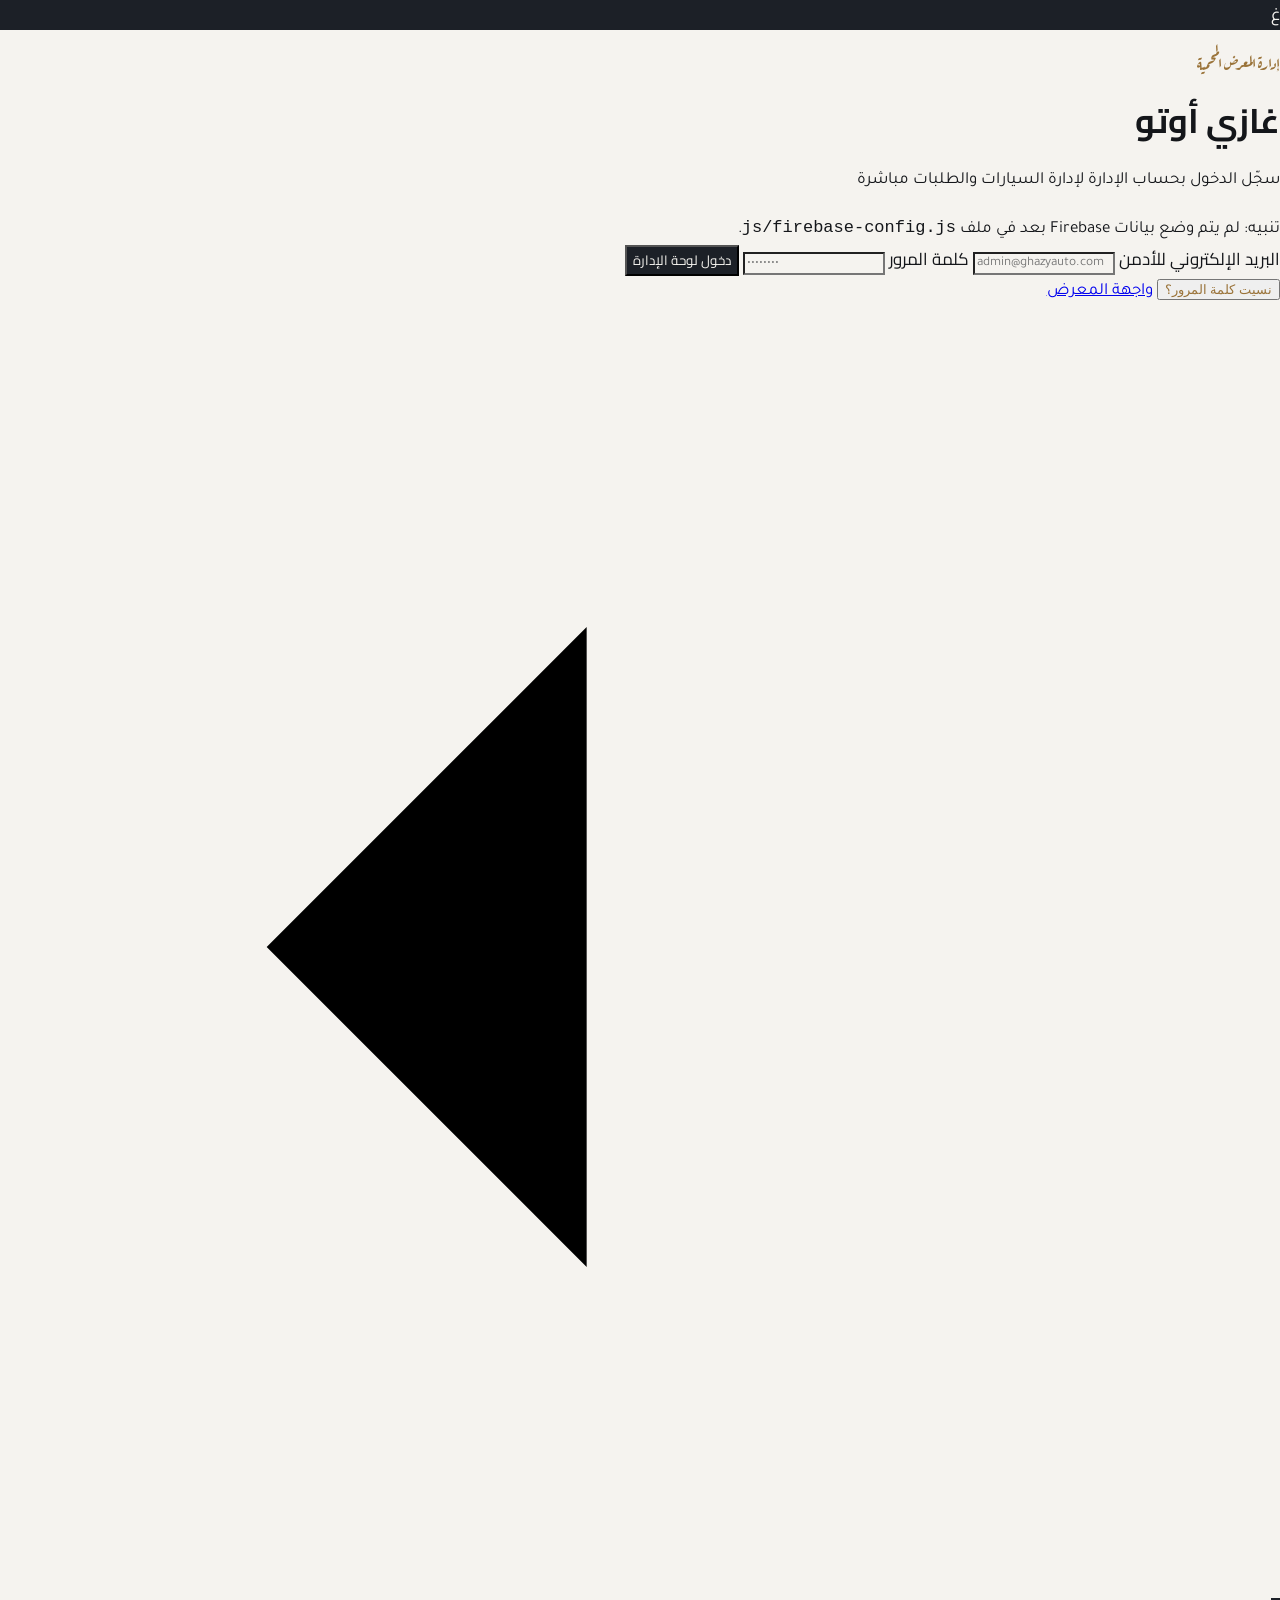
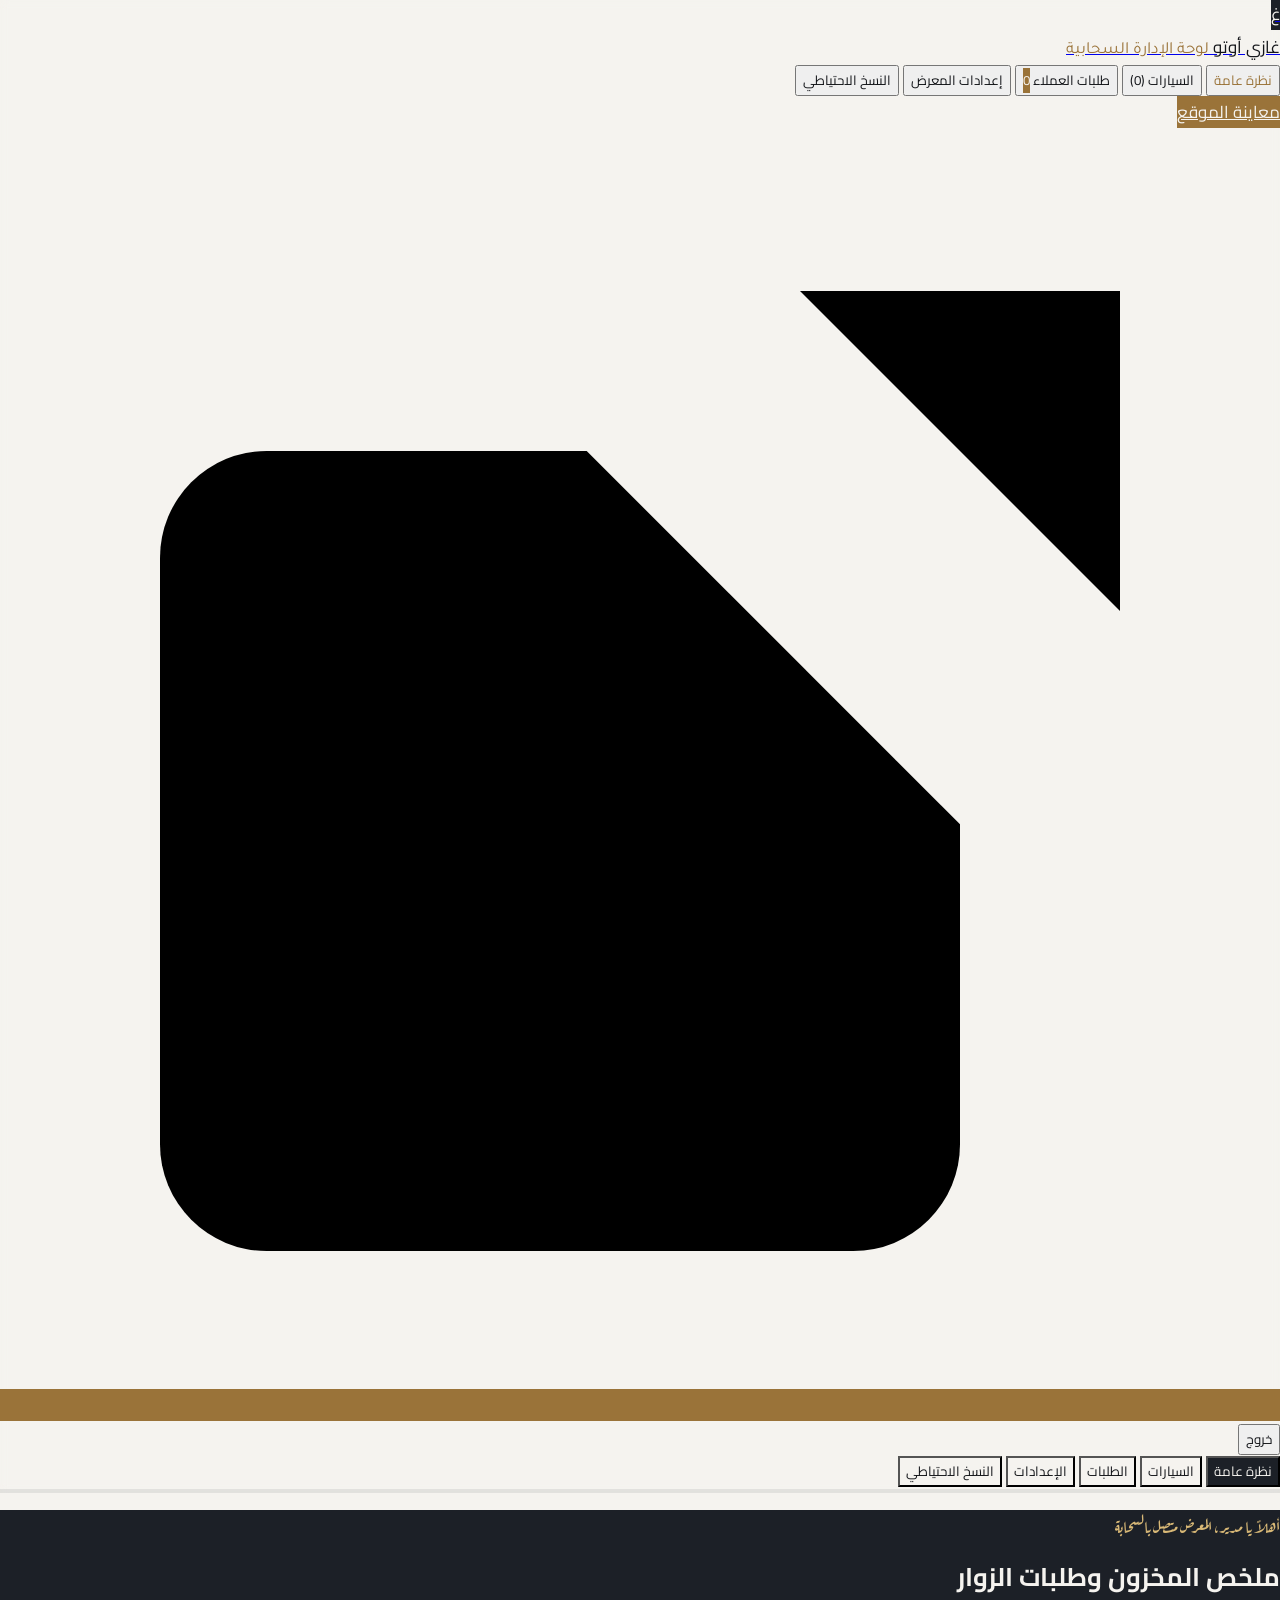
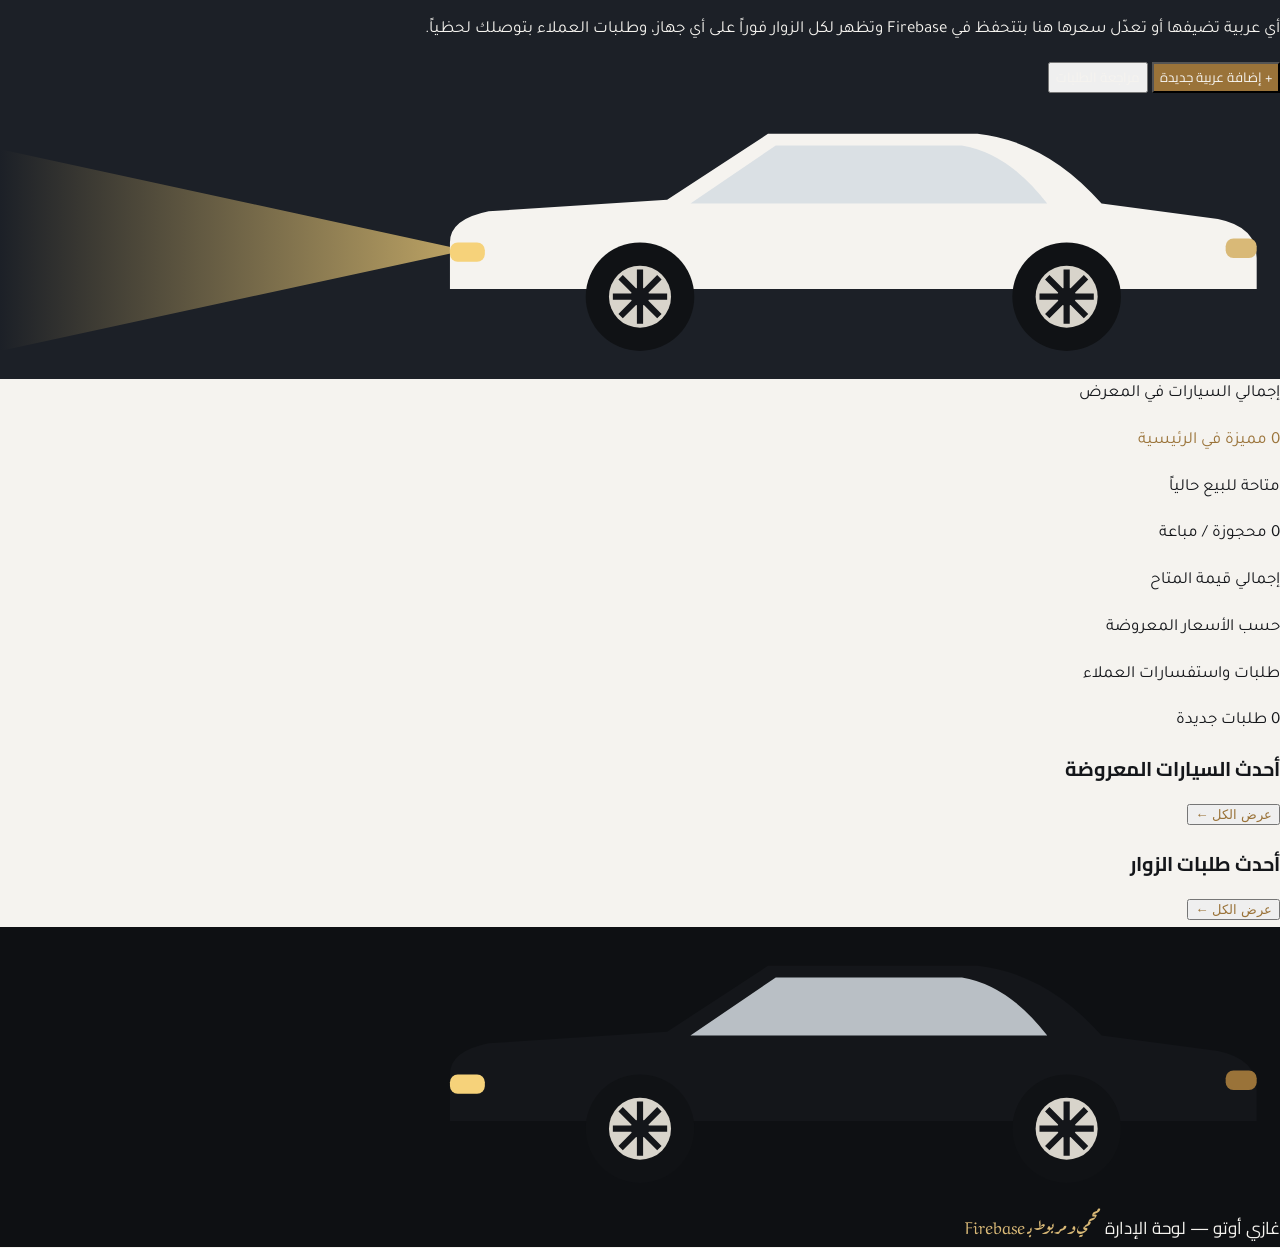
==== commit c82a0192: "Add files via upload" ====
--- a/admin.html
+++ b/admin.html
@@ -12,24 +12,15 @@
   <script src="js/tailwind-config.js"></script>
   <link rel="stylesheet" href="css/styles.css" />
   <style>
-    .admin-panel-section {
-      display: none;
-    }
-    .admin-panel-section.active {
-      display: block;
-      animation: card-in 0.35s cubic-bezier(.2,.8,.2,1) both;
-    }
-    .admin-modal {
-      display: none;
-    }
-    .admin-modal.open {
-      display: flex;
-    }
+    .admin-panel-section { display: none; }
+    .admin-panel-section.active { display: block; animation: card-in 0.35s cubic-bezier(.2,.8,.2,1) both; }
+    .admin-modal { display: none; }
+    .admin-modal.open { display: flex; }
   </style>
 </head>
 <body class="min-h-screen bg-paper text-ink antialiased">
 
-  <!-- ==================== LOGIN GATE ==================== -->
+  <!-- ==================== FIREBASE LOGIN GATE ==================== -->
   <div id="loginGate" class="flex min-h-screen items-center justify-center px-5 py-12">
     <div class="w-full max-w-md overflow-hidden rounded-3xl border-2 border-ink/15 bg-white shadow-[0_24px_50px_-20px_rgba(20,22,26,.35)]">
       <div class="tread h-4 w-full"></div>
@@ -37,37 +28,58 @@
         <div class="mx-auto mb-5 grid size-16 place-items-center rounded-full bg-olive font-display text-3xl font-extrabold text-paper shadow-[0_0_0_4px_#ffffff,0_0_0_7px_var(--color-olive)]">
           <span class="relative">غ</span>
         </div>
-        <p class="font-hand text-2xl text-clay">إدارة المعرض بكل وضوح</p>
+        <p class="font-hand text-2xl text-clay">إدارة المعرض المحمية</p>
         <h1 class="mt-1 font-display text-3xl font-black text-ink">غازي أوتو</h1>
-        <p class="mt-2 text-sm text-ink/70">اكتب الرقم السري للدخول إلى لوحة التحكم وإدارة السيارات والطلبات</p>
-
-        <div id="loginError" class="mt-4 hidden rounded-2xl border border-clay/40 bg-clay/10 px-4 py-2.5 text-sm font-bold text-clay">
-          الرقم السري غير صحيح، جرّب مرة تانية
-        </div>
-
-        <div class="mt-6 space-y-4">
-          <input
-            type="password"
-            id="pinInput"
-            maxlength="16"
-            placeholder="••••"
-            autocomplete="off"
-            dir="ltr"
-            class="w-full rounded-2xl border-2 border-ink/15 bg-paper px-4 py-3.5 text-center font-display text-2xl font-extrabold tracking-[0.4em] outline-none transition focus:border-olive focus:bg-white"
-          />
+        <p class="mt-2 text-sm text-ink/70">سجّل الدخول بحساب الإدارة لإدارة السيارات والطلبات مباشرة</p>
+
+        <div id="configWarning" class="mt-4 hidden rounded-2xl border border-honey bg-honey/20 px-4 py-3 text-right text-xs font-bold text-ink">
+          تنبيه: لم يتم وضع بيانات Firebase بعد في ملف <code>js/firebase-config.js</code>.
+        </div>
+
+        <div id="loginError" class="mt-4 hidden rounded-2xl border border-clay/40 bg-clay/10 px-4 py-2.5 text-sm font-bold text-clay"></div>
+        <div id="loginInfo" class="mt-4 hidden rounded-2xl border border-[#1f8f4d]/40 bg-[#1f8f4d]/10 px-4 py-2.5 text-sm font-bold text-[#1f8f4d]"></div>
+
+        <form id="loginForm" class="mt-6 space-y-4 text-right">
+          <label class="block">
+            <span class="font-display text-xs font-extrabold text-ink/75">البريد الإلكتروني للأدمن</span>
+            <input
+              type="email"
+              id="adminEmail"
+              required
+              dir="ltr"
+              autocomplete="email"
+              placeholder="admin@ghazyauto.com"
+              class="mt-1 w-full rounded-2xl border-2 border-ink/15 bg-paper px-4 py-3 text-left font-sans text-base outline-none transition focus:border-olive focus:bg-white"
+            />
+          </label>
+          <label class="block">
+            <span class="font-display text-xs font-extrabold text-ink/75">كلمة المرور</span>
+            <input
+              type="password"
+              id="adminPassword"
+              required
+              dir="ltr"
+              autocomplete="current-password"
+              placeholder="••••••••"
+              class="mt-1 w-full rounded-2xl border-2 border-ink/15 bg-paper px-4 py-3 text-left font-sans text-base outline-none transition focus:border-olive focus:bg-white"
+            />
+          </label>
           <button
-            type="button"
+            type="submit"
             id="loginBtn"
-            class="w-full rounded-full bg-olive px-6 py-3.5 font-display text-lg font-extrabold text-paper transition hover:bg-clay"
+            class="w-full rounded-full bg-olive px-6 py-3.5 font-display text-lg font-extrabold text-paper transition hover:bg-clay disabled:opacity-50"
           >
             دخول لوحة الإدارة
           </button>
-        </div>
-
-        <div class="mt-6 border-t border-ink/10 pt-4">
-          <a href="index.html" class="inline-flex items-center gap-1.5 text-sm font-bold text-ink/60 transition hover:text-clay">
-            <span>العودة لواجهة المعرض</span>
-            <svg viewBox="0 0 24 24" class="size-4 fill-none stroke-current" stroke-width="2.2" stroke-linecap="round" stroke-linejoin="round"><path d="M19 12H5m6-6-6 6 6 6" /></svg>
+        </form>
+
+        <div class="mt-5 flex items-center justify-between border-t border-ink/10 pt-4 text-xs">
+          <button type="button" id="forgotPassBtn" class="font-bold text-clay hover:underline">
+            نسيت كلمة المرور؟
+          </button>
+          <a href="index.html" class="inline-flex items-center gap-1 font-bold text-ink/60 transition hover:text-clay">
+            <span>واجهة المعرض</span>
+            <svg viewBox="0 0 24 24" class="size-3.5 fill-none stroke-current" stroke-width="2.2" stroke-linecap="round" stroke-linejoin="round"><path d="M19 12H5m6-6-6 6 6 6" /></svg>
           </a>
         </div>
       </div>
@@ -77,10 +89,8 @@
   <!-- ==================== MAIN ADMIN SHELL ==================== -->
   <div id="appShell" class="hidden min-h-screen flex-col">
 
-    <!-- Sticky Header matching index.html -->
     <header class="sticky top-0 z-40 border-b border-ink/10 bg-paper/95 backdrop-blur-xs">
       <div class="mx-auto flex max-w-7xl items-center justify-between gap-4 px-5 py-3">
-        <!-- Brand Mark -->
         <div class="flex items-center gap-3">
           <a href="index.html" target="_blank" rel="noopener" class="group flex items-center gap-3" title="فتح الموقع في تبويب جديد">
             <span class="relative grid size-11 place-items-center rounded-full bg-olive font-display text-xl font-extrabold text-paper shadow-[0_0_0_3px_var(--color-paper),0_0_0_5px_var(--color-olive)]">
@@ -90,14 +100,13 @@
             <div>
               <span class="flex items-center gap-2 font-display text-xl font-extrabold leading-none text-ink">
                 غازي أوتو
-                <span class="inline-block size-2.5 rounded-full bg-[#1f8f4d]" title="متصل بالموقع مباشرة"></span>
+                <span class="inline-block size-2.5 rounded-full bg-[#1f8f4d]" title="متصل بـ Firebase"></span>
               </span>
-              <span class="mt-1 block text-xs font-bold text-clay">لوحة الإدارة الحية</span>
+              <span id="loggedAdminEmail" class="mt-1 block text-xs font-bold text-clay">لوحة الإدارة السحابية</span>
             </div>
           </a>
         </div>
 
-        <!-- Desktop Navigation Tabs -->
         <nav class="hidden items-center gap-7 lg:flex" aria-label="أقسام الإدارة">
           <button type="button" data-tab="dashboard" class="nav-link admin-tab-btn relative py-1.5 font-display text-[16px] font-extrabold text-clay transition-colors">
             نظرة عامة
@@ -122,7 +131,6 @@
           </button>
         </nav>
 
-        <!-- Right Actions -->
         <div class="flex items-center gap-2.5">
           <a
             href="index.html"
@@ -147,7 +155,6 @@
         </div>
       </div>
 
-      <!-- Mobile Horizontal Tabs -->
       <div class="flex gap-2 overflow-x-auto border-t border-ink/10 bg-sand/40 px-4 py-2.5 lg:hidden">
         <button type="button" data-tab="dashboard" class="admin-tab-mobile shrink-0 rounded-full bg-olive px-4 py-1.5 font-display text-sm font-bold text-paper">نظرة عامة</button>
         <button type="button" data-tab="cars" class="admin-tab-mobile shrink-0 rounded-full border border-ink/15 bg-paper px-4 py-1.5 font-display text-sm font-bold text-ink">السيارات</button>
@@ -161,19 +168,17 @@
       </div>
     </header>
 
-    <!-- Main Container -->
     <main class="mx-auto w-full max-w-7xl flex-1 px-5 py-8">
 
       <!-- ==================== TAB 1: DASHBOARD ==================== -->
       <section id="tab-dashboard" class="admin-panel-section active space-y-8">
-        <!-- Hero Banner matching Showroom Aesthetic -->
         <div class="relative overflow-hidden rounded-3xl bg-olive p-7 text-paper shadow-[0_22px_45px_-22px_rgba(20,22,26,.8)] sm:p-9">
           <div class="relative z-10 flex flex-col justify-between gap-6 md:flex-row md:items-center">
             <div>
-              <p class="font-hand text-2xl text-honey">أهلاً يا مدير، المعرض شغال وجاهز</p>
+              <p class="font-hand text-2xl text-honey">أهلاً يا مدير، المعرض متصل بالسحابة</p>
               <h2 class="mt-1 font-display text-2xl font-black sm:text-3xl">ملخص المخزون وطلبات الزوار</h2>
               <p class="mt-2 max-w-xl text-sm text-paper/75">
-                أي عربية تضيفها أو تعدّل سعرها أو حالتها هنا بتظهر فوراً في صفحات المعرض، وأي عميل يبعت طلب بيوصلك هنا في نفس اللحظة.
+                أي عربية تضيفها أو تعدّل سعرها هنا بتتحفظ في Firebase وتظهر لكل الزوار فوراً على أي جهاز، وطلبات العملاء بتوصلك لحظياً.
               </p>
             </div>
             <div class="flex flex-wrap gap-3">
@@ -196,7 +201,6 @@
           <div id="dashCarIllustration" class="pointer-events-none mt-6 opacity-35" dir="ltr"></div>
         </div>
 
-        <!-- KPI Stats with License Plate Numbers -->
         <div class="grid gap-5 sm:grid-cols-2 xl:grid-cols-4">
           <div class="rounded-3xl border-2 border-ink/10 bg-white p-6 shadow-sm">
             <span class="text-sm font-bold text-ink/65">إجمالي السيارات في المعرض</span>
@@ -223,9 +227,7 @@
           </div>
         </div>
 
-        <!-- Recent Cars & Inquiries Grid -->
         <div class="grid gap-7 lg:grid-cols-2">
-          <!-- Recent Cars -->
           <div class="overflow-hidden rounded-3xl border-2 border-ink/10 bg-white shadow-sm">
             <div class="flex items-center justify-between border-b border-ink/10 bg-sand/40 px-6 py-4">
               <h3 class="font-display text-lg font-extrabold text-ink">أحدث السيارات المعروضة</h3>
@@ -234,7 +236,6 @@
             <div id="recentCarsList" class="divide-y divide-ink/10"></div>
           </div>
 
-          <!-- Recent Inquiries -->
           <div class="overflow-hidden rounded-3xl border-2 border-ink/10 bg-white shadow-sm">
             <div class="flex items-center justify-between border-b border-ink/10 bg-sand/40 px-6 py-4">
               <h3 class="font-display text-lg font-extrabold text-ink">أحدث طلبات الزوار</h3>
@@ -261,7 +262,6 @@
           </button>
         </div>
 
-        <!-- Filter Bar -->
         <div class="flex flex-wrap items-center justify-between gap-3 rounded-3xl border-2 border-ink/10 bg-white p-4">
           <div class="flex flex-1 flex-wrap items-center gap-3">
             <input
@@ -297,7 +297,6 @@
           <span id="carsFilteredCount" class="rounded-full bg-sand px-3.5 py-1.5 font-display text-xs font-extrabold text-ink">0 عربية</span>
         </div>
 
-        <!-- Cars Table -->
         <div class="overflow-hidden rounded-3xl border-2 border-ink/10 bg-white shadow-sm">
           <div class="overflow-x-auto">
             <table class="w-full text-right">
@@ -323,7 +322,7 @@
         <div class="flex flex-col justify-between gap-4 sm:flex-row sm:items-center">
           <div>
             <h2 class="font-display text-2xl font-black text-ink sm:text-3xl">طلبات العملاء وبيع السيارات</h2>
-            <p class="mt-1 text-sm text-ink/70">جميع الطلبات الواردة من نماذج الموقع (سؤال، تجربة قيادة، أو بيع عربية) وتواصل مباشر عبر واتساب</p>
+            <p class="mt-1 text-sm text-ink/70">جميع الطلبات الواردة من الموقع محفوظة بأمان ولا تظهر إلا لحساب الإدارة</p>
           </div>
           <button
             type="button"
@@ -334,7 +333,6 @@
           </button>
         </div>
 
-        <!-- Filters -->
         <div class="flex flex-wrap items-center gap-3 rounded-3xl border-2 border-ink/10 bg-white p-4">
           <select
             id="inqStatusFilter"
@@ -359,7 +357,6 @@
           </select>
         </div>
 
-        <!-- Inquiries Table -->
         <div class="overflow-hidden rounded-3xl border-2 border-ink/10 bg-white shadow-sm">
           <div class="overflow-x-auto">
             <table class="w-full text-right">
@@ -384,7 +381,7 @@
       <section id="tab-settings" class="admin-panel-section space-y-6">
         <div>
           <h2 class="font-display text-2xl font-black text-ink sm:text-3xl">إعدادات المعرض وبيانات التواصل</h2>
-          <p class="mt-1 text-sm text-ink/70">أي تعديل هنا بيتحدّث فوراً في الهيدر، الفوتر، زر الواتساب، وكلمة المعرض في الموقع</p>
+          <p class="mt-1 text-sm text-ink/70">أي تعديل هنا بيتحدّث فوراً في الهيدر، الفوتر، زر الواتساب، وكلمة المعرض لكل الزوار</p>
         </div>
 
         <form id="settingsForm" onsubmit="saveSettingsForm(event)" class="rounded-3xl border-2 border-ink/10 bg-white p-6 shadow-sm sm:p-8">
@@ -416,22 +413,17 @@
 
             <label class="block">
               <span class="font-display text-sm font-extrabold text-ink">رابط خرائط جوجل (Google Maps)</span>
-              <input type="url" id="setMapUrl" dir="ltr" class="mt-1.5 w-full rounded-xl border-2 border-ink/15 bg-paper/70 px-4 py-3 text-left outline-none focus:border-olive" />
+              <input type="url" id="setMapUrl" dir="ltr" placeholder="https://maps.google.com/..." class="mt-1.5 w-full rounded-xl border-2 border-ink/15 bg-paper/70 px-4 py-3 text-left outline-none focus:border-olive" />
             </label>
 
             <label class="block">
               <span class="font-display text-sm font-extrabold text-ink">رابط صفحة فيسبوك</span>
-              <input type="url" id="setFacebook" dir="ltr" class="mt-1.5 w-full rounded-xl border-2 border-ink/15 bg-paper/70 px-4 py-3 text-left outline-none focus:border-olive" />
+              <input type="url" id="setFacebook" dir="ltr" placeholder="https://facebook.com/..." class="mt-1.5 w-full rounded-xl border-2 border-ink/15 bg-paper/70 px-4 py-3 text-left outline-none focus:border-olive" />
             </label>
 
-            <label class="block">
+            <label class="block sm:col-span-2">
               <span class="font-display text-sm font-extrabold text-ink">رابط حساب انستجرام</span>
-              <input type="url" id="setInstagram" dir="ltr" class="mt-1.5 w-full rounded-xl border-2 border-ink/15 bg-paper/70 px-4 py-3 text-left outline-none focus:border-olive" />
-            </label>
-
-            <label class="block">
-              <span class="font-display text-sm font-extrabold text-ink">تغيير الرقم السري للوحة التحكم (اتركه فارغاً للإبقاء على الحالي)</span>
-              <input type="password" id="setAdminPin" placeholder="الافتراضي: 2026" class="mt-1.5 w-full rounded-xl border-2 border-ink/15 bg-paper/70 px-4 py-3 outline-none focus:border-olive" />
+              <input type="url" id="setInstagram" dir="ltr" placeholder="https://instagram.com/..." class="mt-1.5 w-full rounded-xl border-2 border-ink/15 bg-paper/70 px-4 py-3 text-left outline-none focus:border-olive" />
             </label>
 
             <label class="block sm:col-span-2">
@@ -448,20 +440,28 @@
         </form>
       </section>
 
-      <!-- ==================== TAB 5: BACKUP ==================== -->
+      <!-- ==================== TAB 5: BACKUP & SEED ==================== -->
       <section id="tab-backup" class="admin-panel-section space-y-6">
         <div>
-          <h2 class="font-display text-2xl font-black text-ink sm:text-3xl">النسخ الاحتياطي وإدارة البيانات</h2>
-          <p class="mt-1 text-sm text-ink/70">حمّل نسخة احتياطية كاملة من سياراتك وطلباتك وإعداداتك في ملف JSON أو استرجعها في أي وقت</p>
+          <h2 class="font-display text-2xl font-black text-ink sm:text-3xl">النسخ الاحتياطي ومزامنة Firebase</h2>
+          <p class="mt-1 text-sm text-ink/70">صدّر نسخة احتياطية كاملة أو ارفع البيانات الافتراضية لقاعدة بيانات Firestore لأول مرة</p>
         </div>
 
         <div class="rounded-3xl border-2 border-ink/10 bg-white p-6 shadow-sm sm:p-8">
-          <p class="font-hand text-2xl text-clay">أمان بيانات معرضك أولوية</p>
+          <p class="font-hand text-2xl text-clay">إدارة قاعدة البيانات السحابية</p>
           <p class="mt-2 max-w-2xl text-sm text-ink/75">
-            البيانات محفوظة محلياً في المتصفح ومتزامنة لحظياً بين لوحة الإدارة وصفحات الموقع (<code>index.html</code>، <code>cars.html</code>، <code>car.html</code>). يُنصح بتحميل نسخة احتياطية بعد إضافة سيارات جديدة.
+            لو لسه رابط المشروع بـ Firebase لأول مرة وقاعدة البيانات فاضية، اضغط على زر <strong>رفع البيانات الافتراضية إلى Firebase</strong> عشان يتم إضافة السيارات التجريبية وإعدادات المعرض للسحابة فوراً.
           </p>
 
           <div class="mt-6 flex flex-wrap gap-3">
+            <button
+              type="button"
+              onclick="handleSeedFirebase()"
+              class="inline-flex items-center gap-2 rounded-full bg-clay px-6 py-3 font-display text-sm font-extrabold text-paper transition hover:bg-olive"
+            >
+              <span>رفع البيانات الافتراضية إلى Firebase</span>
+            </button>
+
             <button
               type="button"
               onclick="exportBackup()"
@@ -471,23 +471,14 @@
             </button>
 
             <label class="inline-flex cursor-pointer items-center gap-2 rounded-full border-2 border-ink/20 bg-paper px-6 py-3 font-display text-sm font-extrabold text-ink transition hover:border-olive">
-              <span>استيراد نسخة احتياطية</span>
+              <span>استيراد نسخة احتياطية إلى Firebase</span>
               <input type="file" accept=".json" class="hidden" onchange="importBackup(event)" />
             </label>
-
-            <button
-              type="button"
-              onclick="handleResetDefaults()"
-              class="inline-flex items-center gap-2 rounded-full border-2 border-clay/40 bg-clay/10 px-6 py-3 font-display text-sm font-extrabold text-clay transition hover:bg-clay hover:text-paper"
-            >
-              <span>استعادة البيانات الافتراضية</span>
-            </button>
           </div>
         </div>
       </section>
     </main>
 
-    <!-- Footer matching index.html -->
     <footer class="relative mt-20 bg-olive-deep text-paper">
       <div dir="ltr" class="absolute inset-x-0 -top-10 h-10 overflow-hidden" aria-hidden="true">
         <div class="absolute inset-x-0 bottom-0 h-3 bg-[#14161a]"></div>
@@ -496,7 +487,7 @@
       </div>
       <div class="mx-auto flex max-w-7xl flex-col items-center justify-between gap-3 px-5 py-6 text-sm text-paper/70 sm:flex-row">
         <span class="font-display font-bold text-paper">غازي أوتو — لوحة الإدارة</span>
-        <span class="font-hand text-lg text-honey">مزامنة حية مع واجهة المعرض</span>
+        <span class="font-hand text-lg text-honey">محمي ومربوط بـ Firebase</span>
       </div>
     </footer>
   </div>
@@ -511,6 +502,7 @@
 
       <form id="carForm" onsubmit="saveCarForm(event)" class="space-y-5 p-6">
         <input type="hidden" id="carId" />
+        <input type="hidden" id="carCreatedAt" />
 
         <div class="grid gap-4 sm:grid-cols-2">
           <label class="block">
@@ -595,7 +587,6 @@
           </label>
         </div>
 
-        <!-- Checkboxes -->
         <div class="flex flex-wrap gap-6 rounded-2xl border border-ink/10 bg-sand/50 px-4 py-3">
           <label class="inline-flex cursor-pointer items-center gap-2.5 font-display text-sm font-extrabold">
             <input type="checkbox" id="carFeatured" class="size-4 accent-clay" />
@@ -607,7 +598,6 @@
           </label>
         </div>
 
-        <!-- Main Image -->
         <div class="space-y-2">
           <label class="block">
             <span class="font-display text-sm font-bold">رابط الصورة الرئيسية (URL) أو ارفع من جهازك</span>
@@ -623,7 +613,6 @@
           </div>
         </div>
 
-        <!-- Gallery URLs -->
         <div class="space-y-2">
           <div class="flex items-center justify-between">
             <span class="font-display text-sm font-bold">صور إضافية للمعرض (رابط في كل سطر)</span>
@@ -635,7 +624,6 @@
           <textarea id="carGalleryUrls" dir="ltr" rows="2" placeholder="https://example.com/photo-1.jpg&#10;https://example.com/photo-2.jpg" class="w-full rounded-xl border-2 border-ink/15 bg-white px-4 py-2.5 text-left text-xs outline-none focus:border-olive"></textarea>
         </div>
 
-        <!-- Description & Features -->
         <div class="grid gap-4 sm:grid-cols-2">
           <label class="block">
             <span class="font-display text-sm font-bold">الوصف وحالة الفابريكا</span>
@@ -655,7 +643,7 @@
 
         <div class="flex justify-end gap-3 border-t border-ink/10 pt-4">
           <button type="button" onclick="closeCarModal()" class="rounded-full border-2 border-ink/15 bg-white px-5 py-2.5 font-display text-sm font-bold">إلغاء</button>
-          <button type="submit" class="rounded-full bg-clay px-7 py-2.5 font-display text-sm font-extrabold text-paper transition hover:bg-olive">حفظ ونشر على الموقع</button>
+          <button type="submit" id="saveCarSubmitBtn" class="rounded-full bg-clay px-7 py-2.5 font-display text-sm font-extrabold text-paper transition hover:bg-olive">حفظ ونشر على الموقع</button>
         </div>
       </form>
     </div>
@@ -671,11 +659,11 @@
       <form id="manualInquiryForm" onsubmit="saveManualInquiry(event)" class="space-y-4 p-6">
         <label class="block">
           <span class="font-display text-sm font-bold">اسم العميل *</span>
-          <input type="text" id="inqName" required class="mt-1 w-full rounded-xl border-2 border-ink/15 bg-white px-4 py-2.5 outline-none focus:border-olive" />
+          <input type="text" id="inqName" required maxlength="80" class="mt-1 w-full rounded-xl border-2 border-ink/15 bg-white px-4 py-2.5 outline-none focus:border-olive" />
         </label>
         <label class="block">
           <span class="font-display text-sm font-bold">رقم الموبايل *</span>
-          <input type="tel" id="inqPhone" dir="ltr" required placeholder="01xxxxxxxxx" class="mt-1 w-full rounded-xl border-2 border-ink/15 bg-white px-4 py-2.5 text-right outline-none focus:border-olive" />
+          <input type="tel" id="inqPhone" dir="ltr" required maxlength="25" placeholder="01xxxxxxxxx" class="mt-1 w-full rounded-xl border-2 border-ink/15 bg-white px-4 py-2.5 text-right outline-none focus:border-olive" />
         </label>
         <div class="grid gap-4 sm:grid-cols-2">
           <label class="block">
@@ -697,8 +685,8 @@
           <input type="text" id="inqPreferredTime" placeholder="مثال: غداً الساعة 5 مساءً" class="mt-1 w-full rounded-xl border-2 border-ink/15 bg-white px-4 py-2.5 outline-none focus:border-olive" />
         </label>
         <label class="block">
-          <span class="font-display text-sm font-bold">تفاصيل الطلب / بيانات العربية المعروضة للبيع</span>
-          <textarea id="inqMessage" rows="3" class="mt-1 w-full rounded-xl border-2 border-ink/15 bg-white px-4 py-2.5 outline-none focus:border-olive"></textarea>
+          <span class="font-display text-sm font-bold">تفاصيل الطلب</span>
+          <textarea id="inqMessage" rows="3" maxlength="1500" class="mt-1 w-full rounded-xl border-2 border-ink/15 bg-white px-4 py-2.5 outline-none focus:border-olive"></textarea>
         </label>
         <div class="flex justify-end gap-3 border-t border-ink/10 pt-4">
           <button type="button" onclick="closeInquiryModal()" class="rounded-full border-2 border-ink/15 bg-white px-5 py-2.5 font-display text-sm font-bold">إلغاء</button>
@@ -711,8 +699,8 @@
   <!-- Toast Notification -->
   <div id="toast" class="pointer-events-none fixed bottom-5 left-5 z-50 translate-y-24 rounded-full border-2 border-honey bg-olive px-6 py-3 font-display text-sm font-extrabold text-paper opacity-0 shadow-xl transition-all duration-300"></div>
 
-  <!-- Core Site Scripts (Same Store & Components as index.html) -->
   <script src="js/default-data.js"></script>
+  <script src="js/firebase-config.js"></script>
   <script src="js/store.js"></script>
   <script src="js/components.js"></script>
 
@@ -723,7 +711,10 @@
 
       const FALLBACK_CAR_IMG = "data:image/svg+xml,%3Csvg xmlns='http://www.w3.org/2000/svg' width='640' height='480' viewBox='0 0 640 480'%3E%3Crect width='640' height='480' fill='%231c2027'/%3E%3Ctext x='50%25' y='48%25' dominant-baseline='middle' text-anchor='middle' fill='%23f5f3ef' font-family='sans-serif' font-size='26' font-weight='bold'%3EGHAZY AUTO%3C/text%3E%3Ctext x='50%25' y='57%25' dominant-baseline='middle' text-anchor='middle' fill='%23d9b977' font-family='sans-serif' font-size='16'%3E%D8%BA%D8%A7%D8%B2%D9%8A %D8%A3%D9%88%D8%AA%D9%88%3C/text%3E%3C/svg%3E";
 
-      // Render signature car illustrations from components.js
+      if (!Store.isFirebaseConfigured()) {
+        document.getElementById('configWarning').classList.remove('hidden');
+      }
+
       const dashCarEl = document.getElementById('dashCarIllustration');
       if (dashCarEl && UI && UI.carSilhouetteSvg) {
         dashCarEl.innerHTML = UI.carSilhouetteSvg({ beam: true, body: '#f5f3ef', accent: '#d9b977', className: 'h-12 w-auto' });
@@ -743,7 +734,6 @@
         }, 3200);
       }
 
-      // Scroll progress bar matching components.js
       window.addEventListener('scroll', () => {
         const fill = document.getElementById('road-progress-fill');
         if (!fill) return;
@@ -753,47 +743,77 @@
         fill.style.width = pct + '%';
       }, { passive: true });
 
-      // ==================== AUTHENTICATION ====================
-      function getExpectedPin() {
-        const settings = Store.getSettings();
-        return String(settings.adminPin || window.GHAZY_DEFAULTS.settings.adminPin || '2026').trim();
-      }
-
-      function unlockAdmin() {
-        document.getElementById('loginGate').classList.add('hidden');
-        document.getElementById('appShell').classList.remove('hidden');
-        document.getElementById('appShell').classList.add('flex');
-        refreshAll();
-      }
-
-      function attemptLogin() {
-        const val = document.getElementById('pinInput').value.trim();
-        const err = document.getElementById('loginError');
-        if (val === getExpectedPin()) {
-          sessionStorage.setItem('ghazy_admin_unlocked', '1');
-          err.classList.add('hidden');
-          document.getElementById('pinInput').value = '';
-          unlockAdmin();
+      // ==================== FIREBASE AUTHENTICATION ====================
+      Store.onAuthChange((user) => {
+        if (user) {
+          document.getElementById('loginGate').classList.add('hidden');
+          document.getElementById('appShell').classList.remove('hidden');
+          document.getElementById('appShell').classList.add('flex');
+          document.getElementById('loggedAdminEmail').textContent = user.email || 'لوحة الإدارة السحابية';
+          refreshAll();
         } else {
-          err.classList.remove('hidden');
-        }
-      }
-
-      document.getElementById('loginBtn').addEventListener('click', attemptLogin);
-      document.getElementById('pinInput').addEventListener('keydown', (e) => {
-        if (e.key === 'Enter') attemptLogin();
+          document.getElementById('appShell').classList.add('hidden');
+          document.getElementById('appShell').classList.remove('flex');
+          document.getElementById('loginGate').classList.remove('hidden');
+        }
       });
 
-      document.getElementById('logoutBtn').addEventListener('click', () => {
-        sessionStorage.removeItem('ghazy_admin_unlocked');
-        document.getElementById('appShell').classList.add('hidden');
-        document.getElementById('appShell').classList.remove('flex');
-        document.getElementById('loginGate').classList.remove('hidden');
+      document.getElementById('loginForm').addEventListener('submit', async (e) => {
+        e.preventDefault();
+        const email = document.getElementById('adminEmail').value.trim();
+        const password = document.getElementById('adminPassword').value;
+        const errEl = document.getElementById('loginError');
+        const infoEl = document.getElementById('loginInfo');
+        const btn = document.getElementById('loginBtn');
+
+        errEl.classList.add('hidden');
+        infoEl.classList.add('hidden');
+        btn.disabled = true;
+        btn.textContent = 'جاري التحقق...';
+
+        try {
+          await Store.loginAdmin(email, password);
+          document.getElementById('adminPassword').value = '';
+        } catch (err) {
+          let msg = 'فشل تسجيل الدخول: تأكد من البريد الإلكتروني وكلمة المرور';
+          if (err && err.code === 'auth/too-many-requests') {
+            msg = 'تم إيقاف المحاولات مؤقتاً لكثرة المحاولات الخاطئة، انتظر قليلاً.';
+          } else if (err && err.message && err.message.includes('Firebase')) {
+            msg = err.message;
+          }
+          errEl.textContent = msg;
+          errEl.classList.remove('hidden');
+        } finally {
+          btn.disabled = false;
+          btn.textContent = 'دخول لوحة الإدارة';
+        }
       });
 
-      if (sessionStorage.getItem('ghazy_admin_unlocked') === '1') {
-        unlockAdmin();
-      }
+      document.getElementById('forgotPassBtn').addEventListener('click', async () => {
+        const email = document.getElementById('adminEmail').value.trim();
+        const errEl = document.getElementById('loginError');
+        const infoEl = document.getElementById('loginInfo');
+        errEl.classList.add('hidden');
+        infoEl.classList.add('hidden');
+
+        if (!email) {
+          errEl.textContent = 'اكتب بريدك الإلكتروني في الخانة بالأعلى أولاً لإرسال رابط الاستعادة.';
+          errEl.classList.remove('hidden');
+          return;
+        }
+        try {
+          await Store.resetAdminPassword(email);
+          infoEl.textContent = 'تم إرسال رابط إعادة تعيين كلمة المرور إلى بريدك الإلكتروني.';
+          infoEl.classList.remove('hidden');
+        } catch {
+          errEl.textContent = 'تعذر إرسال الرابط، تأكد من صحة البريد الإلكتروني.';
+          errEl.classList.remove('hidden');
+        }
+      });
+
+      document.getElementById('logoutBtn').addEventListener('click', async () => {
+        await Store.logoutAdmin();
+      });
 
       // ==================== TAB NAVIGATION ====================
       window.switchTab = function (tabName) {
@@ -858,7 +878,6 @@
           navBadge.classList.add('hidden');
         }
 
-        // License Plate KPIs
         document.getElementById('kpiTotalCarsPlate').innerHTML = UI.plateHtml(Store.formatPrice(cars.length), { unit: 'عربية', size: 'sm' });
         document.getElementById('kpiFeaturedSub').textContent = `${featuredCount} معروضة في الرئيسية`;
 
@@ -870,7 +889,6 @@
         document.getElementById('kpiInquiriesPlate').innerHTML = UI.plateHtml(Store.formatPrice(inquiries.length), { unit: 'طلب', size: 'sm' });
         document.getElementById('kpiNewInqSub').textContent = `${newInquiriesCount} طلبات جديدة بانتظار الرد`;
 
-        // Recent Cars
         const recentCarsEl = document.getElementById('recentCarsList');
         if (!cars.length) {
           recentCarsEl.innerHTML = '<div class="p-8 text-center text-sm text-ink/60">لا توجد سيارات مضافة حتى الآن</div>';
@@ -892,7 +910,6 @@
           `).join('');
         }
 
-        // Recent Inquiries
         const recentInqEl = document.getElementById('recentInquiriesList');
         if (!inquiries.length) {
           recentInqEl.innerHTML = '<div class="p-8 text-center text-sm text-ink/60">لا توجد طلبات واردة من الموقع بعد</div>';
@@ -1042,7 +1059,7 @@
                 <div class="text-[11px] text-ink/55">${Store.escapeHtml(dateLabel)}</div>
               </td>
               <td class="px-4 py-4 whitespace-nowrap" dir="ltr" style="text-align:right;">
-                <a href="tel:${Store.escapeHtml(item.phone)}" class="font-display font-bold text-olive underline decoration-clay underline-offset-4">${Store.escapeHtml(item.phone)}</a>
+                <a href="tel:${Store.escapeHtml(cleanPhone)}" class="font-display font-bold text-olive underline decoration-clay underline-offset-4">${Store.escapeHtml(item.phone)}</a>
               </td>
               <td class="px-4 py-4 whitespace-nowrap">
                 <span class="rounded-full px-3 py-1 text-xs font-extrabold ${item.kind === 'sellCar' ? 'bg-clay/15 text-clay' : 'bg-sand text-ink'}">${Store.escapeHtml(kindLabel)}</span>
@@ -1066,7 +1083,7 @@
               </td>
               <td class="px-5 py-4 whitespace-nowrap">
                 <div class="flex items-center gap-1.5">
-                  <a href="${Store.whatsappLink(waNum, waText)}" target="_blank" rel="noopener" class="rounded-full bg-[#1f8f4d] px-3.5 py-1.5 font-display text-xs font-bold text-white transition hover:opacity-90">واتساب</a>
+                  <a href="${Store.whatsappLink(waNum, waText)}" target="_blank" rel="noopener noreferrer" class="rounded-full bg-[#1f8f4d] px-3.5 py-1.5 font-display text-xs font-bold text-white transition hover:opacity-90">واتساب</a>
                   <button type="button" onclick="deleteInquiry('${Store.escapeHtml(item.id)}')" class="rounded-full border border-clay/30 bg-clay/10 px-3 py-1.5 text-xs font-bold text-clay hover:bg-clay hover:text-paper">حذف</button>
                 </div>
               </td>
@@ -1099,7 +1116,8 @@
       // ==================== CAR MODAL & CRUD ====================
       window.updateMainImgPreview = function (url) {
         const img = document.getElementById('carMainImgPreview');
-        img.src = url && url.trim() ? url.trim() : FALLBACK_CAR_IMG;
+        const safe = Store.sanitizeUrl(url, true);
+        img.src = safe || FALLBACK_CAR_IMG;
         img.onerror = () => { img.src = FALLBACK_CAR_IMG; };
       };
 
@@ -1109,13 +1127,13 @@
           const img = new Image();
           img.onload = function () {
             const canvas = document.createElement('canvas');
-            const maxW = 960;
+            const maxW = 900;
             const scale = img.width > maxW ? maxW / img.width : 1;
             canvas.width = Math.round(img.width * scale);
             canvas.height = Math.round(img.height * scale);
             const ctx = canvas.getContext('2d');
             ctx.drawImage(img, 0, 0, canvas.width, canvas.height);
-            callback(canvas.toDataURL('image/jpeg', 0.82));
+            callback(canvas.toDataURL('image/jpeg', 0.78));
           };
           img.src = e.target.result;
         };
@@ -1128,7 +1146,7 @@
         compressImageFile(file, (dataUrl) => {
           document.getElementById('carImageUrl').value = dataUrl;
           window.updateMainImgPreview(dataUrl);
-          showToast('تم تجهيز الصورة الرئيسية بنجاح');
+          showToast('تم تجهيز وضغط الصورة الرئيسية');
         });
       };
 
@@ -1151,6 +1169,7 @@
           if (!car) return;
           document.getElementById('carModalTitle').textContent = 'تعديل بيانات العربية';
           document.getElementById('carId').value = car.id;
+          document.getElementById('carCreatedAt').value = car.createdAt || '';
           document.getElementById('carName').value = car.name || '';
           document.getElementById('carBrand').value = car.brand || '';
           document.getElementById('carYear').value = car.year || 2024;
@@ -1179,6 +1198,7 @@
         } else {
           document.getElementById('carModalTitle').textContent = 'إضافة عربية جديدة للمعرض';
           document.getElementById('carId').value = '';
+          document.getElementById('carCreatedAt').value = '';
           document.getElementById('carNegotiable').checked = true;
           window.updateMainImgPreview('');
         }
@@ -1190,18 +1210,18 @@
         document.getElementById('carModal').classList.remove('open');
       };
 
-      window.saveCarForm = function (e) {
+      window.saveCarForm = async function (e) {
         e.preventDefault();
         const cars = Store.getCars();
         const existingId = document.getElementById('carId').value;
         const name = document.getElementById('carName').value.trim();
         const year = Number(document.getElementById('carYear').value);
+        const btn = document.getElementById('saveCarSubmitBtn');
 
         let rawSlug = document.getElementById('carSlug').value.trim();
         if (!rawSlug) {
           rawSlug = Store.slugify(`${name}-${year}`);
         }
-        // Ensure unique slug
         if (cars.some((c) => c.slug === rawSlug && c.id !== existingId)) {
           rawSlug = `${rawSlug}-${Date.now().toString().slice(-4)}`;
         }
@@ -1220,6 +1240,7 @@
 
         const carObj = {
           id: existingId || 'car-' + Date.now(),
+          createdAt: document.getElementById('carCreatedAt').value || new Date().toISOString(),
           slug: rawSlug,
           name,
           brand: document.getElementById('carBrand').value.trim(),
@@ -1242,64 +1263,70 @@
           gallery: galleryList,
         };
 
+        btn.disabled = true;
+        btn.textContent = 'جاري الحفظ...';
+
         try {
-          if (existingId) {
-            const idx = cars.findIndex((c) => c.id === existingId);
-            if (idx !== -1) cars[idx] = carObj;
-            Store.saveCars(cars);
-            showToast('تم تحديث العربية ونشرها على الموقع');
-          } else {
-            cars.unshift(carObj);
-            Store.saveCars(cars);
-            showToast('تمت إضافة العربية ونشرها على الموقع');
-          }
+          await Store.upsertCar(carObj);
           window.closeCarModal();
           refreshAll();
+          showToast(existingId ? 'تم تحديث العربية ونشرها على الموقع' : 'تمت إضافة العربية ونشرها على الموقع');
         } catch (err) {
-          showToast('تعذر الحفظ: مساحة المتصفح ممتلئة، استخدم روابط صور أصغر.');
-        }
-      };
-
-      window.toggleCarFeatured = function (id) {
-        const cars = Store.getCars();
-        const car = cars.find((c) => c.id === id);
+          console.error(err);
+          showToast('تعذر الحفظ: تأكد من حجم الصور أو صلاحيات Firestore');
+        } finally {
+          btn.disabled = false;
+          btn.textContent = 'حفظ ونشر على الموقع';
+        }
+      };
+
+      window.toggleCarFeatured = async function (id) {
+        const car = Store.getCars().find((c) => c.id === id);
         if (!car) return;
-        car.featured = !car.featured;
-        Store.saveCars(cars);
-        refreshAll();
-        showToast(car.featured ? 'تم تمييز العربية في الصفحة الرئيسية' : 'تم إلغاء تمييز العربية');
-      };
-
-      window.quickUpdateCarStatus = function (id, status) {
-        const cars = Store.getCars();
-        const car = cars.find((c) => c.id === id);
+        try {
+          await Store.upsertCar(Object.assign({}, car, { featured: !car.featured }));
+          showToast(!car.featured ? 'تم تمييز العربية في الصفحة الرئيسية' : 'تم إلغاء تمييز العربية');
+        } catch {
+          showToast('حدث خطأ أثناء التحديث');
+        }
+      };
+
+      window.quickUpdateCarStatus = async function (id, status) {
+        const car = Store.getCars().find((c) => c.id === id);
         if (!car) return;
-        car.status = status;
-        Store.saveCars(cars);
-        renderDashboard();
-        showToast('تم تحديث حالة العربية على الموقع');
-      };
-
-      window.duplicateCar = function (id) {
-        const cars = Store.getCars();
-        const car = cars.find((c) => c.id === id);
+        try {
+          await Store.upsertCar(Object.assign({}, car, { status }));
+          showToast('تم تحديث حالة العربية على الموقع');
+        } catch {
+          showToast('حدث خطأ أثناء تحديث الحالة');
+        }
+      };
+
+      window.duplicateCar = async function (id) {
+        const car = Store.getCars().find((c) => c.id === id);
         if (!car) return;
         const copy = JSON.parse(JSON.stringify(car));
         copy.id = 'car-' + Date.now();
+        copy.createdAt = new Date().toISOString();
         copy.name = car.name + ' (نسخة)';
         copy.slug = car.slug + '-' + Date.now().toString().slice(-4);
-        cars.unshift(copy);
-        Store.saveCars(cars);
-        refreshAll();
-        showToast('تم نسخ العربية بنجاح');
-      };
-
-      window.deleteCar = function (id) {
+        try {
+          await Store.upsertCar(copy);
+          showToast('تم نسخ العربية بنجاح');
+        } catch {
+          showToast('تعذر نسخ العربية');
+        }
+      };
+
+      window.deleteCar = async function (id) {
         if (!confirm('متأكد إنك عايز تحذف العربية دي نهائياً من المعرض؟')) return;
-        const cars = Store.getCars().filter((c) => c.id !== id);
-        Store.saveCars(cars);
-        refreshAll();
-        showToast('تم حذف العربية');
+        try {
+          await Store.deleteCar(id);
+          refreshAll();
+          showToast('تم حذف العربية');
+        } catch {
+          showToast('تعذر حذف العربية');
+        }
       };
 
       // ==================== INQUIRIES CRUD ====================
@@ -1312,51 +1339,49 @@
         document.getElementById('inquiryModal').classList.remove('open');
       };
 
-      window.saveManualInquiry = function (e) {
+      window.saveManualInquiry = async function (e) {
         e.preventDefault();
-        Store.addInquiry({
-          name: document.getElementById('inqName').value,
-          phone: document.getElementById('inqPhone').value,
-          kind: document.getElementById('inqKind').value,
-          carName: document.getElementById('inqCarName').value,
-          preferredTime: document.getElementById('inqPreferredTime').value,
-          message: document.getElementById('inqMessage').value,
-        });
-        window.closeInquiryModal();
-        refreshAll();
-        showToast('تم تسجيل الطلب بنجاح');
-      };
-
-      window.updateInquiryStatus = function (id, status) {
-        const list = Store.getInquiries();
-        const item = list.find((i) => i.id === id);
-        if (!item) return;
-        item.status = status;
-        Store.saveInquiries(list);
-        renderDashboard();
-        showToast('تم تحديث حالة الطلب');
-      };
-
-      window.deleteInquiry = function (id) {
-        if (!confirm('حذف هذا الطلب؟')) return;
-        const list = Store.getInquiries().filter((i) => i.id !== id);
-        Store.saveInquiries(list);
-        refreshAll();
-        showToast('تم حذف الطلب');
+        try {
+          await Store.addInquiry({
+            name: document.getElementById('inqName').value,
+            phone: document.getElementById('inqPhone').value,
+            kind: document.getElementById('inqKind').value,
+            carName: document.getElementById('inqCarName').value,
+            preferredTime: document.getElementById('inqPreferredTime').value,
+            message: document.getElementById('inqMessage').value,
+          });
+          window.closeInquiryModal();
+          refreshAll();
+          showToast('تم تسجيل الطلب بنجاح');
+        } catch {
+          showToast('تعذر حفظ الطلب');
+        }
+      };
+
+      window.updateInquiryStatus = async function (id, status) {
+        try {
+          await Store.updateInquiryStatus(id, status);
+          showToast('تم تحديث حالة الطلب');
+        } catch {
+          showToast('تعذر تحديث حالة الطلب');
+        }
+      };
+
+      window.deleteInquiry = async function (id) {
+        if (!confirm('حذف هذا الطلب نهائياً؟')) return;
+        try {
+          await Store.deleteInquiry(id);
+          refreshAll();
+          showToast('تم حذف الطلب');
+        } catch {
+          showToast('تعذر حذف الطلب');
+        }
       };
 
       // ==================== SETTINGS SAVE ====================
-      window.saveSettingsForm = function (e) {
+      window.saveSettingsForm = async function (e) {
         e.preventDefault();
-        const current = Store.getSettings();
-        const newPin = document.getElementById('setAdminPin').value.trim();
-
-        if (newPin && newPin.length < 4) {
-          showToast('الرقم السري لازم يكون ٤ أرقام أو حروف على الأقل');
-          return;
-        }
-
-        const updated = Object.assign({}, current, {
+        const updated = {
           phone: document.getElementById('setPhone').value.trim(),
           whatsapp: document.getElementById('setWhatsapp').value.trim(),
           ownerName: document.getElementById('setOwnerName').value.trim(),
@@ -1366,15 +1391,28 @@
           facebook: document.getElementById('setFacebook').value.trim(),
           instagram: document.getElementById('setInstagram').value.trim(),
           ownerNote: document.getElementById('setOwnerNote').value.trim(),
-          adminPin: newPin || current.adminPin || '2026',
-        });
-
-        Store.saveSettings(updated);
-        document.getElementById('setAdminPin').value = '';
-        showToast('تم حفظ الإعدادات وتحديث الموقع مباشرة');
-      };
-
-      // ==================== BACKUP & RESTORE ====================
+        };
+
+        try {
+          await Store.saveSettings(updated);
+          showToast('تم حفظ الإعدادات وتحديث الموقع مباشرة');
+        } catch {
+          showToast('تعذر حفظ الإعدادات');
+        }
+      };
+
+      // ==================== BACKUP & SEED ====================
+      window.handleSeedFirebase = async function () {
+        if (!confirm('سيتم رفع السيارات الافتراضية وإعدادات المعرض إلى Firebase Firestore. متابعة؟')) return;
+        try {
+          await Store.seedDefaultsToFirebase();
+          refreshAll();
+          showToast('تم رفع البيانات الافتراضية إلى Firebase بنجاح');
+        } catch (err) {
+          showToast(err.message || 'حدث خطأ أثناء الرفع');
+        }
+      };
+
       window.exportBackup = function () {
         const payload = {
           exportedAt: new Date().toISOString(),
@@ -1398,36 +1436,25 @@
         const file = e.target.files[0];
         if (!file) return;
         const reader = new FileReader();
-        reader.onload = function (ev) {
+        reader.onload = async function (ev) {
           try {
             const data = JSON.parse(ev.target.result);
             if (!data || !Array.isArray(data.cars)) throw new Error('Invalid');
-            Store.saveCars(data.cars);
-            if (data.settings) Store.saveSettings(Object.assign({}, window.GHAZY_DEFAULTS.settings, data.settings));
-            if (Array.isArray(data.inquiries)) Store.saveInquiries(data.inquiries);
+            await Store.saveCars(data.cars);
+            if (data.settings) await Store.saveSettings(data.settings);
             refreshAll();
-            showToast('تم استرجاع النسخة الاحتياطية وتحديث الموقع');
+            showToast('تم استيراد النسخة الاحتياطية وتحديث Firebase');
           } catch {
-            showToast('فشل قراءة الملف: تأكد إنه ملف JSON سليم');
+            showToast('فشل قراءة الملف أو رفعه: تأكد إنه ملف JSON سليم');
           }
         };
         reader.readAsText(file);
         e.target.value = '';
       };
 
-      window.handleResetDefaults = function () {
-        if (!confirm('هيتم مسح التعديلات الحالية واسترجاع بيانات المعرض الافتراضية. متأكد؟')) return;
-        Store.resetAllData();
+      // Real-time refresh whenever Firestore snapshot fires
+      window.addEventListener('ghazy:data-changed', () => {
         refreshAll();
-        showToast('تمت استعادة البيانات الافتراضية');
-      };
-
-      // Real-time sync across open tabs
-      window.addEventListener('ghazy:data-changed', (e) => {
-        if (e.detail && e.detail.type === 'storage') {
-          refreshAll();
-          showToast('وصل تحديث جديد من الموقع');
-        }
       });
     })();
   </script>
